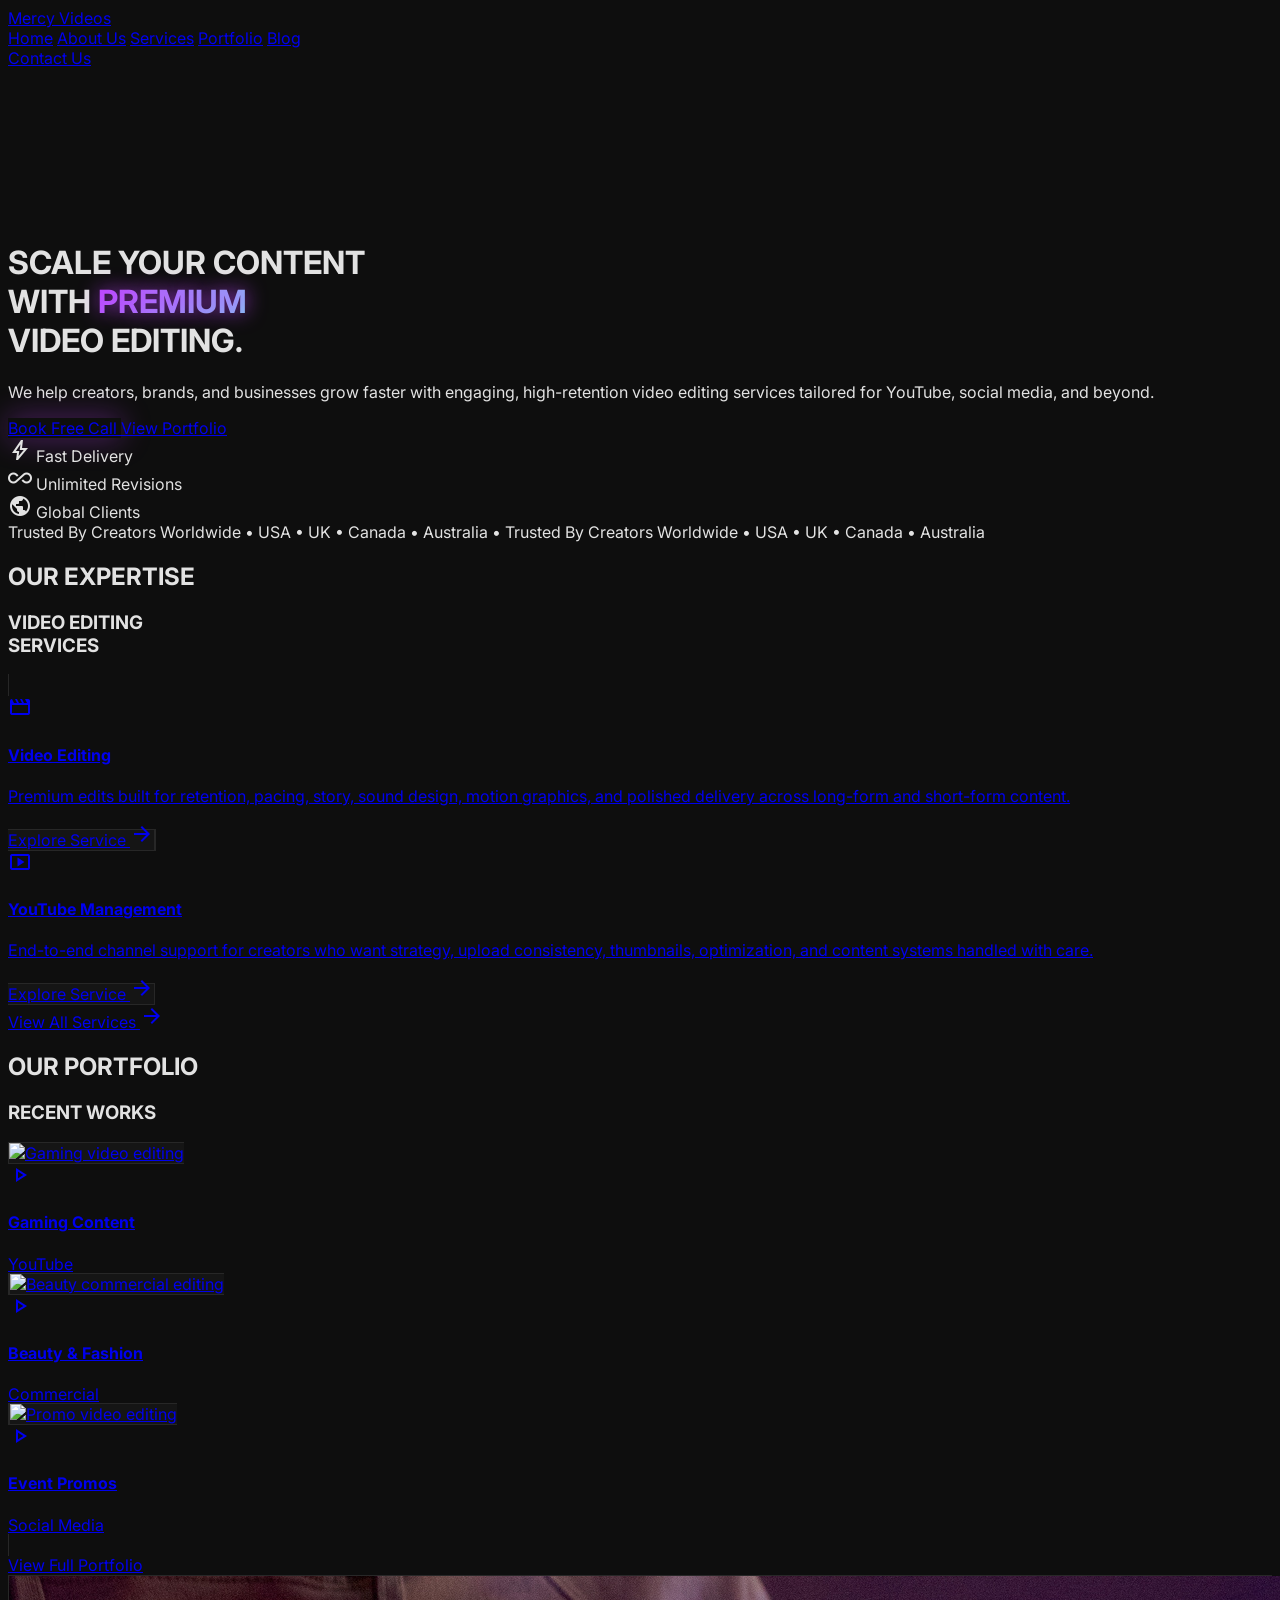
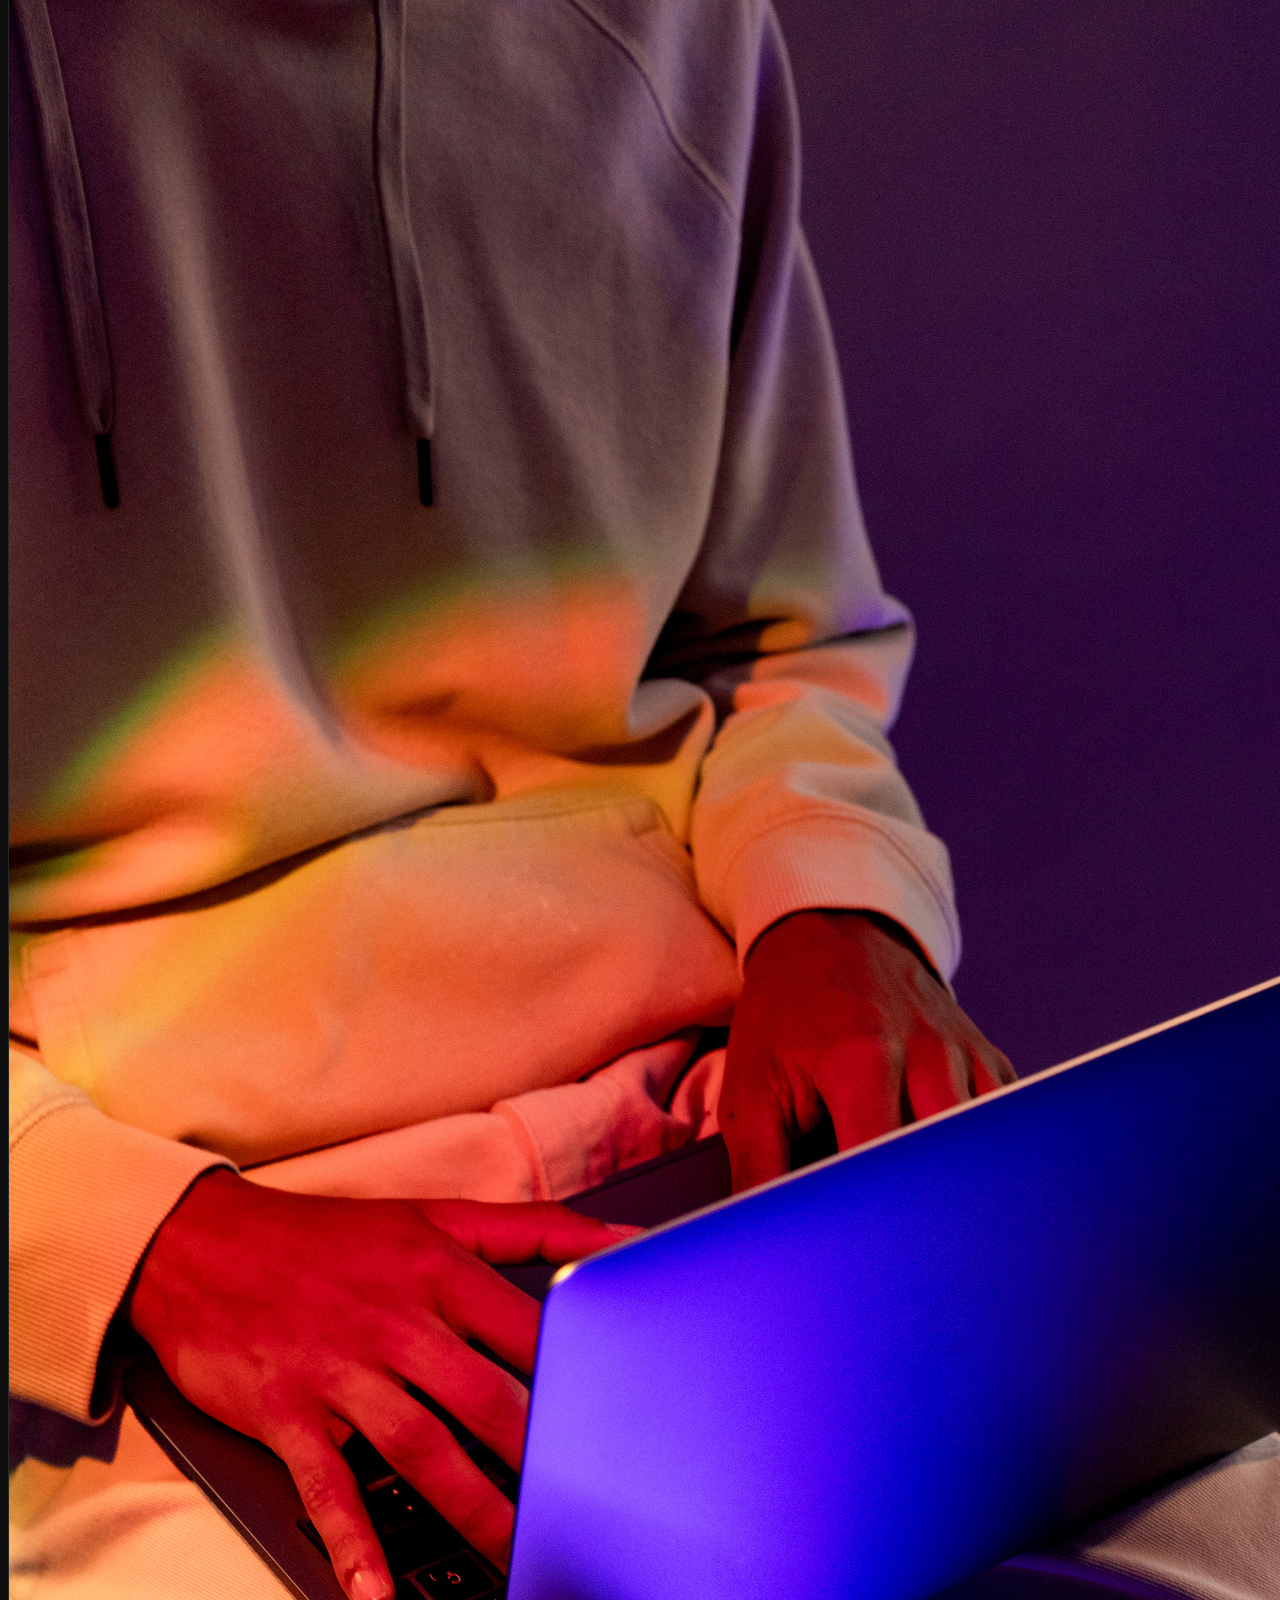
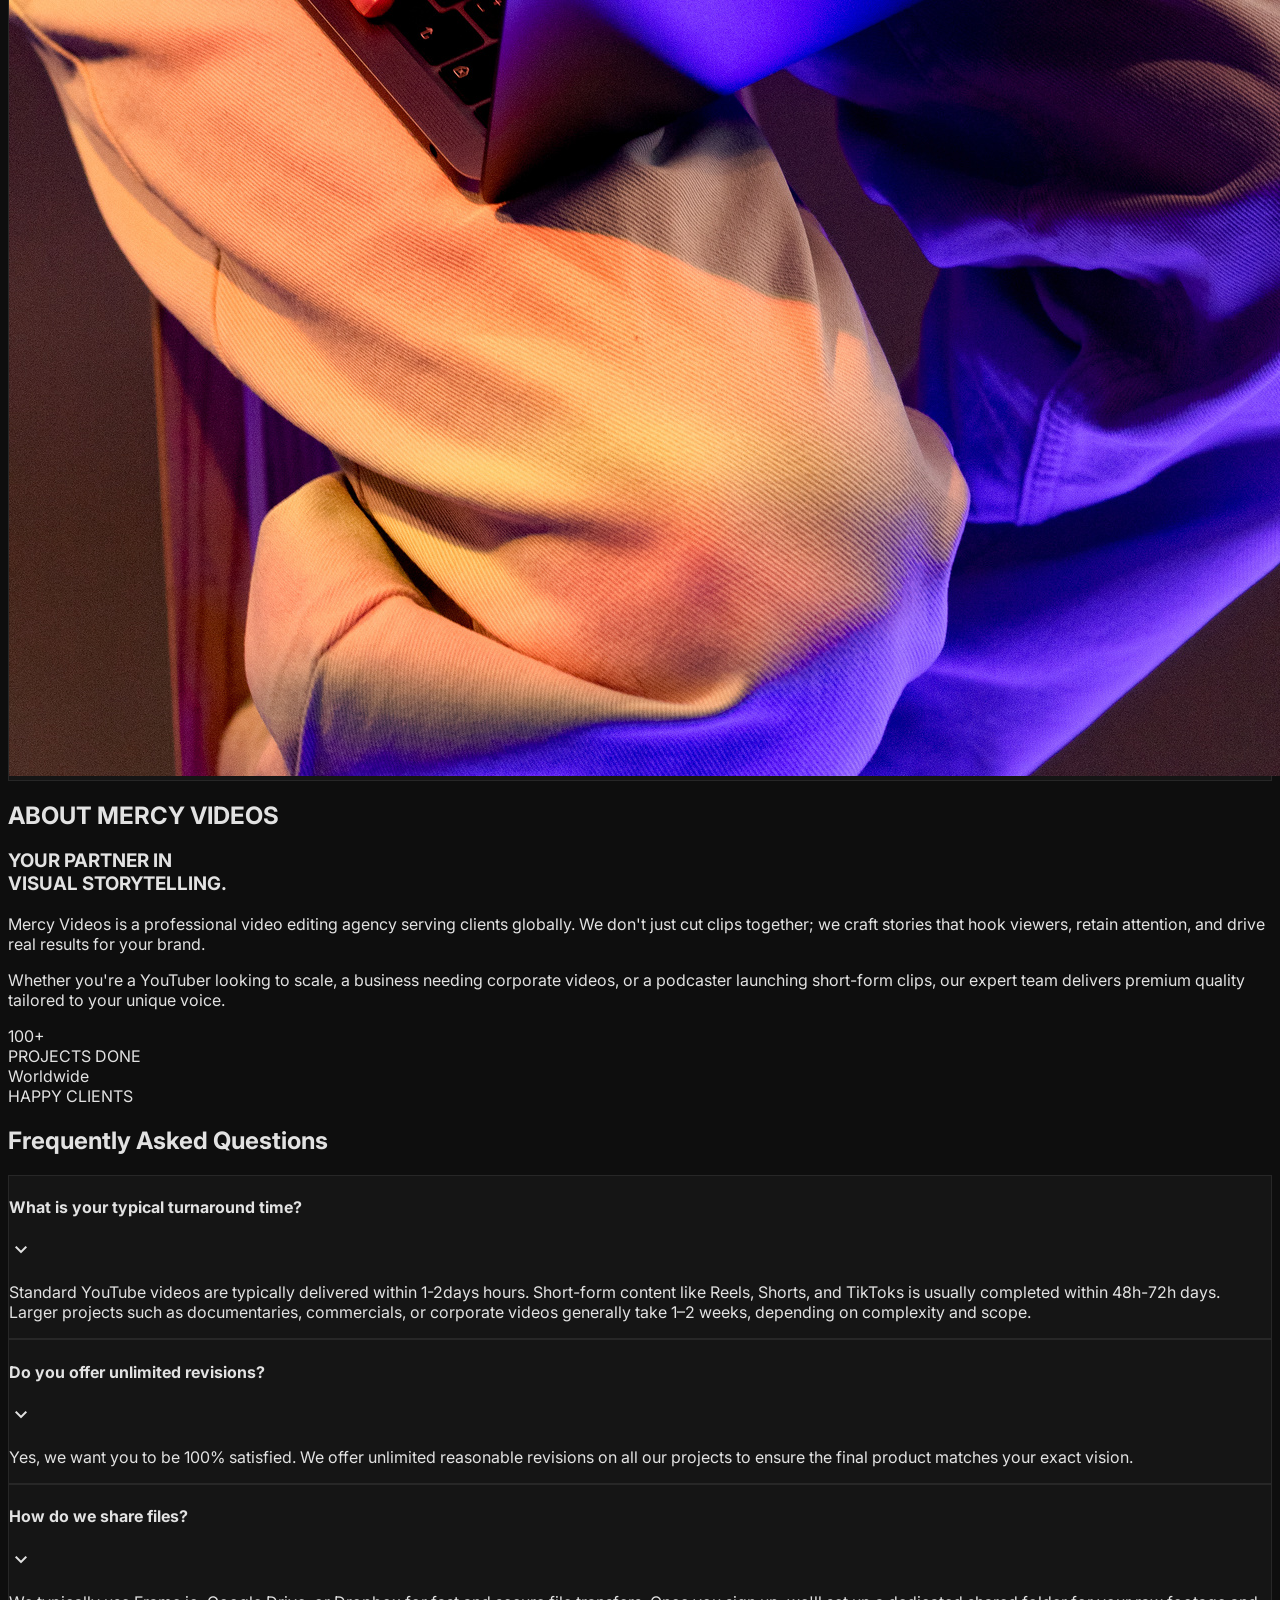
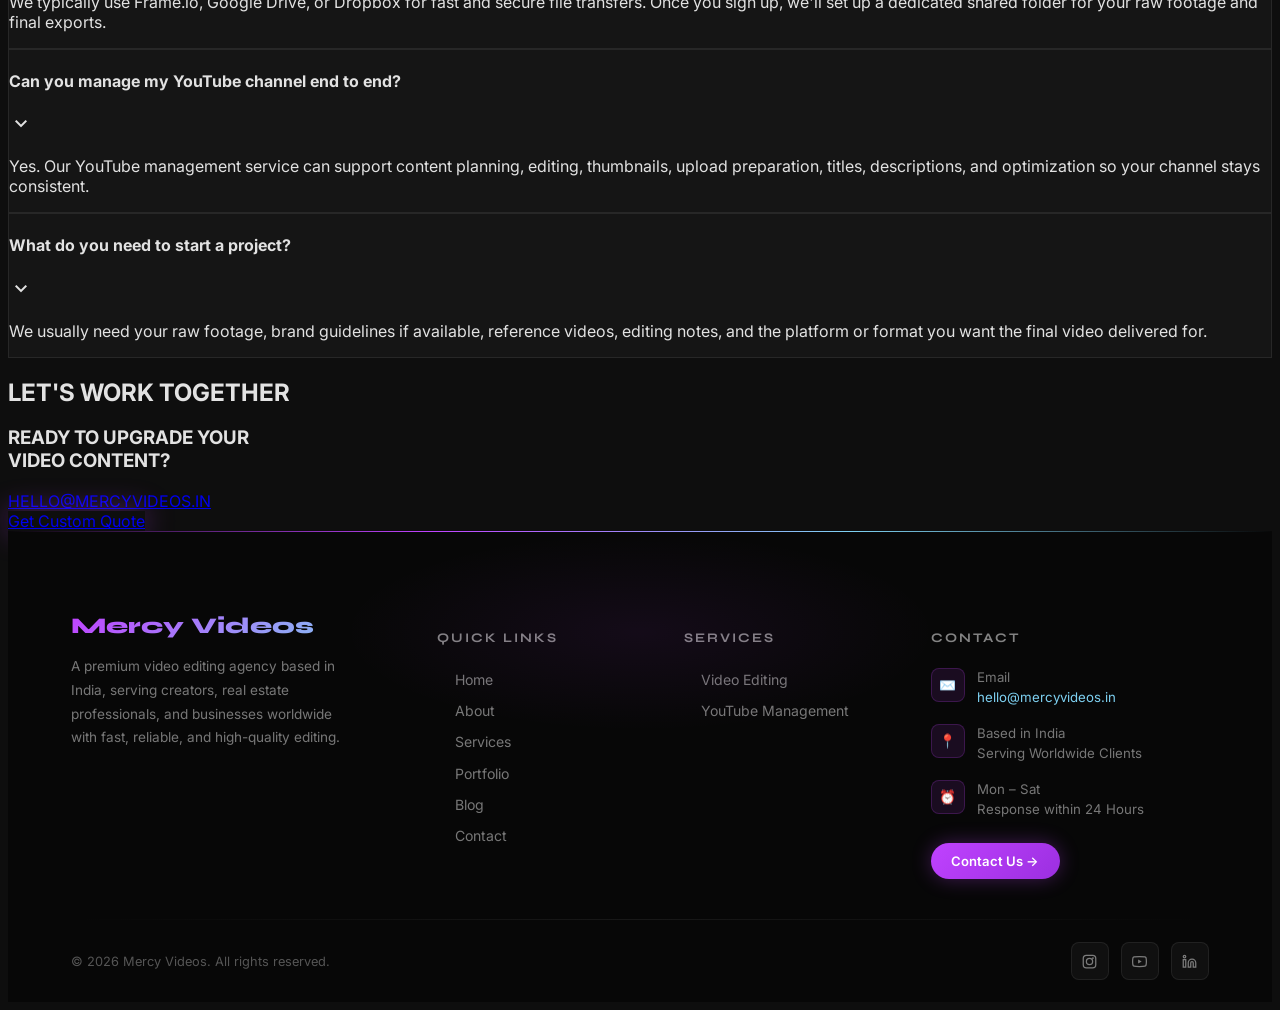
==== index.html @ 083f11cf "Merge branch 'main' of https://github.com/mercyvideos/updated-mercyvideos" ====
<!DOCTYPE html>
<html class="dark" lang="en">
<head>
<!-- Google tag (gtag.js) -->
<script async src="https://www.googletagmanager.com/gtag/js?id=G-CY6ZG52SXN"></script>
<script>
  window.dataLayer = window.dataLayer || [];
  function gtag(){dataLayer.push(arguments);}
  gtag('js', new Date());

  gtag('config', 'G-CY6ZG52SXN');
</script>
    <meta charset="utf-8"/>
    <meta content="width=device-width, initial-scale=1.0" name="viewport"/>
    <meta name="robots" content="index, follow">
    <meta name="language" content="English">
    <meta name="author" content="Mercy Videos">
    <meta name="distribution" content="global">
    
    <!-- Primary Meta Tags -->
    <title>Mercy Videos | Video Services for Creators & Businesses</title>
    <meta name="title" content="Mercy Videos | Video Services for Creators & Businesses">
    <meta name="description" content="Mercy Videos - Premium video editing agency for YouTubers, creators, podcasters, and businesses. YouTube editing, Reels, Shorts, TikTok, podcast editing, real estate videos, and social media ads.">
    <link rel="canonical" href="https://mercyvideos.in/" />
    <meta name="image" content="https://mercyvideos.in/images/og-image.jpg">
    
    <!-- Open Graph / Facebook -->
    <meta property="og:type" content="website">
    <meta property="og:url" content="https://mercyvideos.in/">
    <meta property="og:title" content="Mercy Videos | Professional Video Editing Services">
    <meta property="og:description" content="Mercy Videos provides premium video editing services for YouTubers, brands, businesses, podcasts, reels, shorts, and social media content.">
    
    <!-- Favicons -->
    <link rel="icon" href="images/favicon.png" type="image/png">
    <link rel="apple-touch-icon" href="images/120726443a521a650d3aa8f8aedb8173.png" sizes="180x180">

    <!-- Schema Markup - Organization -->
    <script type="application/ld+json">
    {
      "@context": "https://schema.org",
      "@type": "LocalBusiness",
      "name": "Mercy Videos",
      "description": "Professional video editing agency providing premium editing services for YouTubers, creators, businesses, podcasters, and real estate professionals worldwide.",
      "url": "https://mercyvideos.in/",
      "image": "https://mercyvideos.in/images/logo.png",
      "telephone": "+91-XXXXXXXXXX",
      "email": "hello@mercyvideos.in",
      "address": {
        "@type": "PostalAddress",
        "addressCountry": "IN"
      },
      "areaServed": ["US", "UK", "CA", "AU", "IN", "Worldwide"],
      "priceRange": "$$",
      "serviceType": ["Video Editing", "YouTube Editing", "Podcast Editing", "Short Form Content Editing", "Real Estate Video Editing", "Social Media Ads Editing", "Corporate Video Editing"],
      "aggregateRating": {
        "@type": "AggregateRating",
        "ratingValue": "4.9",
        "reviewCount": "150"
      },
      "sameAs": [
        "https://www.instagram.com/mercyvideos",
        "https://www.youtube.com/@mercyvideos",
        "https://www.linkedin.com/company/mercy-videos"
      ]
    }
    </script>

    <!-- Schema Markup - Services -->
    <script type="application/ld+json">
    {
      "@context": "https://schema.org",
      "@type": "Service",
      "name": "Professional Video Editing Services",
      "provider": {
        "@type": "LocalBusiness",
        "name": "Mercy Videos",
        "url": "https://mercyvideos.in/"
      },
      "serviceType": ["YouTube Video Editing", "Podcast Editing", "Short Form Content Editing", "Real Estate Video Editing", "Social Media Ads Editing"],
      "areaServed": "Worldwide",
      "priceRange": "$$"
    }
    </script>

    <!-- Schema Markup - FAQPage -->
    <script type="application/ld+json">
    {
      "@context": "https://schema.org",
      "@type": "FAQPage",
      "mainEntity": [
        {
          "@type": "Question",
          "name": "What is your typical turnaround time?",
          "acceptedAnswer": {
            "@type": "Answer",
            "text": "For standard YouTube videos, our turnaround is usually 24-48 hours. Short-form content (Reels/Shorts) can often be delivered within 24 hours. Larger projects like documentaries or corporate videos may take 1-2 weeks."
          }
        },
        {
          "@type": "Question",
          "name": "Do you offer unlimited revisions?",
          "acceptedAnswer": {
            "@type": "Answer",
            "text": "Yes, we want you to be 100% satisfied. We offer unlimited reasonable revisions on all our projects to ensure the final product matches your exact vision."
          }
        },
        {
          "@type": "Question",
          "name": "How do we share files?",
          "acceptedAnswer": {
            "@type": "Answer",
            "text": "We typically use Frame.io, Google Drive, or Dropbox for fast and secure file transfers. Once you sign up, we'll set up a dedicated shared folder for your raw footage and final exports."
          }
        },
        {
          "@type": "Question",
          "name": "Can you manage my YouTube channel end to end?",
          "acceptedAnswer": {
            "@type": "Answer",
            "text": "Yes. Our YouTube management service can support content planning, editing, thumbnails, upload preparation, titles, descriptions, and optimization so your channel stays consistent."
          }
        },
        {
          "@type": "Question",
          "name": "What do you need to start a project?",
          "acceptedAnswer": {
            "@type": "Answer",
            "text": "We usually need your raw footage, brand guidelines if available, reference videos, editing notes, and the platform or format you want the final video delivered for."
          }
        }
      ]
    }
    </script>

    <script src="https://cdn.tailwindcss.com?plugins=forms,container-queries"></script>
    <link href="https://fonts.googleapis.com/css2?family=Space+Grotesk:wght@400;500;700;900&amp;family=Inter:wght@400;500;700;900&amp;display=swap" rel="stylesheet"/>
    <link href="https://fonts.googleapis.com/css2?family=Material+Symbols+Outlined:wght,FILL@100..700,0..1&amp;display=swap" rel="stylesheet"/>
    <style>
        .material-symbols-outlined {
            font-variation-settings: 'FILL' 0, 'wght' 400, 'GRAD' 0, 'opsz' 24;
        }
        .neon-glow-purple {
            box-shadow: 0 0 30px rgba(192, 66, 255, 0.4);
        }
        .text-glow-purple {
            text-shadow: 0 0 20px rgba(192, 66, 255, 0.8);
        }
        .glass-panel {
            background: rgba(255, 255, 255, 0.03);
            backdrop-filter: blur(20px);
            -webkit-backdrop-filter: blur(20px);
            border: 1px solid rgba(255, 255, 255, 0.08);
        }
        .gradient-text {
            background: linear-gradient(135deg, #C042FF 0%, #7ed1f2 100%);
            -webkit-background-clip: text;
            -webkit-text-fill-color: transparent;
        }
        .hero-gradient {
            background: radial-gradient(circle at center, rgba(192, 66, 255, 0.15) 0%, transparent 70%);
        }
        body {
            background-color: #0e0e0e;
            color: #e2e2e2;
            font-family: 'Inter', sans-serif;
            overflow-x: hidden;
        }
        
        /* Scroll Progress */
        #scroll-progress {
            position: fixed;
            top: 0;
            left: 0;
            width: 0%;
            height: 4px;
            background: linear-gradient(90deg, #C042FF, #7ed1f2);
            z-index: 9999;
            transition: width 0.1s ease;
        }

        .fade-in-section {
            opacity: 0;
            transform: translateY(20px);
            visibility: hidden;
            transition: opacity 0.6s ease-out, transform 0.6s ease-out;
            will-change: opacity, visibility;
        }
        .fade-in-section.is-visible {
            opacity: 1;
            transform: none;
            visibility: visible;
        }
    </style>
    <script>
        tailwind.config = {
            darkMode: "class", 
            theme: {
                extend: {
                    colors: {
                        primary: "#C042FF", 
                        secondary: "#7ed1f2", 
                        surface: "#131313", 
                        background: "#0e0e0e"
                    },
                    fontFamily: {
                        inter: ["Inter", "sans-serif"], 
                        display: ["Space Grotesk", "sans-serif"]
                    }
                }
            }
        };
    </script>
    <link href="https://fonts.googleapis.com/css2?family=Syne:wght@400;600;700;800&family=DM+Sans:wght@300;400;500;600&display=swap" rel="stylesheet">
    <style>
          :root {
              --purple: #C042FF;
              --blue:   #7ed1f2;
              --bg:     #0a0a0a;
              --card-bg: rgba(255,255,255,0.04);
              --border:  rgba(255,255,255,0.07);
              --text:    #e8e8e8;
              --muted:   rgba(232,232,232,0.5);
          }

          /* ── FOOTER ── */
          footer {
              background: #070707;
              border-top: 1px solid transparent;
              border-image: linear-gradient(90deg, transparent, var(--purple), var(--blue), transparent) 1;
              position: relative;
              overflow: hidden;
          }
          footer::before {
              content: '';
              position: absolute; top: 0; left: 50%; transform: translateX(-50%);
              width: 600px; height: 200px;
              background: radial-gradient(ellipse, rgba(192,66,255,0.07), transparent 70%);
              pointer-events: none;
          }
          .footer-inner {
              padding: 80px 5% 40px;
              display: grid;
              grid-template-columns: 1.6fr 1fr 1fr 1.4fr;
              gap: 3rem;
          }
          .footer-logo {
              font-family: 'Syne', sans-serif;
              font-size: 1.4rem; font-weight: 800;
              background: linear-gradient(135deg, var(--purple), var(--blue));
              -webkit-background-clip: text; -webkit-text-fill-color: transparent;
              margin-bottom: 1rem; display: block;
          }
          .footer-desc { color: var(--muted); font-size: 0.85rem; line-height: 1.75; max-width: 280px; }
          .footer-col h4 {
              font-family: 'Syne', sans-serif; font-size: 0.82rem; font-weight: 700;
              letter-spacing: 2px; text-transform: uppercase;
              color: rgba(255,255,255,0.5); margin-bottom: 1.4rem;
          }
          .footer-links { list-style: none; padding: 0; margin: 0; display: flex; flex-direction: column; gap: 0.7rem; }
          .footer-links a {
              color: var(--muted); text-decoration: none; font-size: 0.88rem;
              transition: color 0.3s;
              display: inline-flex; align-items: center; gap: 0.4rem;
          }
          .footer-links a::before { content: '→'; opacity: 0; transform: translateX(-6px); transition: 0.3s; font-size: 0.75rem; color: var(--purple); }
          .footer-links a:hover { color: #fff; }
          .footer-links a:hover::before { opacity: 1; transform: translateX(0); }
          .contact-item { display: flex; align-items: flex-start; gap: 0.75rem; margin-bottom: 1rem; }
          .contact-icon {
              width: 32px; height: 32px; border-radius: 8px;
              background: rgba(192,66,255,0.1); border: 1px solid rgba(192,66,255,0.2);
              display: flex; align-items: center; justify-content: center;
              font-size: 0.85rem; flex-shrink: 0;
          }
          .contact-item span { font-size: 0.83rem; color: var(--muted); line-height: 1.5; }
          .contact-item a { color: var(--blue); text-decoration: none; }
          .contact-item a:hover { text-decoration: underline; }
          .footer-divider {
              height: 1px;
              background: linear-gradient(90deg, transparent, var(--border), transparent);
              margin: 0 5%;
          }
          .footer-bottom {
              padding: 1.4rem 5%;
              display: flex; justify-content: space-between; align-items: center;
              flex-wrap: wrap; gap: 1rem;
          }
          .footer-copy { font-size: 0.8rem; color: rgba(232,232,232,0.35); }
          .social-links { display: flex; gap: 0.75rem; }
          .social-link {
              width: 36px; height: 36px; border-radius: 8px;
              border: 1px solid var(--border);
              background: var(--card-bg);
              display: flex; align-items: center; justify-content: center;
              color: var(--muted); text-decoration: none; font-size: 0.9rem;
              transition: border-color 0.3s, color 0.3s, box-shadow 0.3s;
          }
          .social-link:hover { border-color: var(--purple); color: #fff; box-shadow: 0 0 15px rgba(192,66,255,0.3); }
          .footer-btn {
              display: inline-flex;
              align-items: center;
              padding: 0.6rem 1.3rem;
              font-size: 0.82rem;
              font-weight: 600;
              color: #fff;
              background: linear-gradient(135deg, var(--purple), #9b2fe0);
              border-radius: 50px;
              text-decoration: none;
              margin-top: 0.5rem;
              box-shadow: 0 0 20px rgba(192,66,255,0.3);
              transition: box-shadow 0.3s, transform 0.2s;
          }
          .footer-btn:hover { box-shadow: 0 0 35px rgba(192,66,255,0.6); transform: translateY(-1px); }

          @media (max-width: 900px) {
              .footer-inner { grid-template-columns: 1fr 1fr; }
          }
          @media (max-width: 640px) {
              .footer-inner { grid-template-columns: 1fr; gap: 2rem; }
          }
      </style>
</head>
<body class="bg-surface text-white selection:bg-primary/30">
    <div id="scroll-progress"></div>

    <!-- TopNavBar -->
    <nav class="fixed top-0 left-0 right-0 z-50 flex items-center justify-center pt-6 px-4">
        <div class="w-full max-w-7xl bg-black/40 backdrop-blur-2xl border border-white/10 rounded-full flex items-center justify-between px-8 py-3 shadow-[0_8px_32px_0_rgba(0,0,0,0.8)]">
            <a href="index.html" class="text-2xl font-black tracking-tighter text-white drop-shadow-[0_0_10px_rgba(192,66,255,0.8)] italic">Mercy Videos</a>
            
            <div class="hidden md:flex gap-8 items-center">
                <a class="font-inter tracking-widest uppercase text-xs font-bold text-white/70 hover:text-white transition-all duration-300" href="index.html">Home</a>
                <a class="font-inter tracking-widest uppercase text-xs font-bold text-white/70 hover:text-white transition-all duration-300" href="about.html">About Us</a>
                <a class="font-inter tracking-widest uppercase text-xs font-bold text-white/70 hover:text-white transition-all duration-300" href="services.html">Services</a>
                <a class="font-inter tracking-widest uppercase text-xs font-bold text-white/70 hover:text-white transition-all duration-300" href="portfolio.html">Portfolio</a>                <a class="font-inter tracking-widest uppercase text-xs font-bold text-white/70 hover:text-white transition-all duration-300" href="blog.html">Blog</a>            </div>

            <a href="contact.html" class="bg-primary hover:bg-primary/80 text-white font-inter tracking-widest uppercase text-xs font-bold px-6 py-2.5 rounded-full hover:scale-105 active:scale-95 transition-transform shadow-[0_0_15px_rgba(192,66,255,0.4)]">
                Contact Us
            </a>
        </div>
    </nav>

    <!-- Hero Section -->
    <header class="relative min-h-screen flex items-center justify-center pt-20 overflow-hidden">
        <div class="absolute inset-0 z-0">
            <div class="absolute inset-0 bg-gradient-to-b from-transparent via-black/60 to-black z-10"></div>
            <div class="absolute inset-0 hero-gradient z-0"></div>
            <!-- Replaced heavy GIF with MP4 video for better performance -->
            <video autoplay loop muted playsinline class="absolute inset-0 w-full h-full object-cover opacity-30 scale-105">
                <source src="videos/cd138548e713742e9c71da01e55b49cd.mp4" type="video/mp4">
            </video>
        </div>
        
        <div class="relative z-20 max-w-7xl mx-auto px-8 text-center fade-in-section">
            <h1 class="font-display text-5xl md:text-[80px] lg:text-[100px] leading-[0.9] font-black uppercase mb-8 tracking-tighter">
                SCALE YOUR CONTENT <br/> WITH <span class="gradient-text text-glow-purple">PREMIUM</span> <br/> <span class="italic font-light">VIDEO EDITING.</span>
            </h1>
            <p class="font-inter text-lg md:text-xl text-white/70 max-w-3xl mx-auto mb-10 leading-relaxed">
                We help creators, brands, and businesses grow faster with engaging, high-retention video editing services tailored for YouTube, social media, and beyond.
            </p>
            
            <div class="flex flex-col sm:flex-row gap-6 justify-center items-center mb-16">
                <a href="contact.html" class="bg-primary text-white font-inter tracking-[0.2em] uppercase text-xs font-black px-10 py-5 rounded-full neon-glow-purple hover:scale-105 transition-all duration-300">
                    Book Free Call
                </a>
                <a href="portfolio.html" class="border border-white/20 backdrop-blur-md font-inter tracking-[0.2em] uppercase text-xs font-black px-10 py-5 rounded-full hover:bg-white/10 transition-colors">
                    View Portfolio
                </a>
            </div>

            <div class="flex flex-wrap justify-center gap-8 md:gap-16 text-white/60 font-inter text-sm font-bold tracking-widest uppercase">
                <div class="flex items-center gap-2"><span class="material-symbols-outlined text-primary">bolt</span> Fast Delivery</div>
                <div class="flex items-center gap-2"><span class="material-symbols-outlined text-primary">all_inclusive</span> Unlimited Revisions</div>
                <div class="flex items-center gap-2"><span class="material-symbols-outlined text-primary">public</span> Global Clients</div>
            </div>
        </div>
    </header>

    <!-- Social Proof Ticker -->
    <div class="border-y border-white/10 bg-black/50 py-6 overflow-hidden">
        <div class="whitespace-nowrap animate-[scroll_20s_linear_infinite] flex gap-16 font-display font-bold text-white/30 text-xl tracking-wider uppercase">
            <span>Trusted By Creators Worldwide</span> • <span>USA</span> • <span>UK</span> • <span>Canada</span> • <span>Australia</span> • <span>Trusted By Creators Worldwide</span> • <span>USA</span> • <span>UK</span> • <span>Canada</span> • <span>Australia</span>
        </div>
    </div>
    <style>
        @keyframes scroll {
            0% { transform: translateX(0); }
            100% { transform: translateX(-50%); }
        }
    </style>

    <!-- Services Section -->
    <section class="py-32 relative bg-[#0a0a0a] fade-in-section" id="services">
        <div class="absolute top-1/4 -right-20 w-96 h-96 bg-primary/10 blur-[120px] rounded-full pointer-events-none"></div>
        <div class="max-w-7xl mx-auto px-8">
            <div class="flex flex-col md:flex-row justify-between items-end mb-24 gap-8">
                <div class="max-w-2xl">
                    <h2 class="font-inter tracking-[0.3em] uppercase text-xs font-bold text-secondary mb-6 block">OUR EXPERTISE</h2>
                    <h3 class="font-display text-4xl md:text-6xl font-bold leading-[1.1]">VIDEO EDITING <br/> SERVICES</h3>
                </div>
            </div>

            <div class="grid md:grid-cols-2 gap-8">
                <!-- Service 1 -->
                <a href="video-editing-service.html" class="glass-panel p-10 md:p-12 rounded-[30px] hover:border-primary/40 transition-all duration-500 group relative overflow-hidden block min-h-[320px]">
                    <div class="absolute -right-16 -top-16 w-48 h-48 bg-primary/10 blur-[80px] rounded-full group-hover:bg-primary/20 transition-colors"></div>
                    <div class="w-16 h-16 rounded-2xl bg-primary/10 border border-primary/20 flex items-center justify-center mb-8 group-hover:scale-110 transition-all duration-500">
                        <span class="material-symbols-outlined text-primary text-3xl">movie</span>
                    </div>
                    <h4 class="font-display text-3xl md:text-4xl font-bold mb-5 uppercase">Video Editing</h4>
                    <p class="text-white/55 font-inter text-base leading-relaxed mb-8 max-w-xl">Premium edits built for retention, pacing, story, sound design, motion graphics, and polished delivery across long-form and short-form content.</p>
                    <span class="text-primary font-bold text-xs tracking-widest uppercase flex items-center gap-2 group-hover:gap-4 transition-all">Explore Service <span class="material-symbols-outlined text-sm">arrow_forward</span></span>
                </a>
                
                <!-- Service 2 -->
                <a href="youtube-management.html" class="glass-panel p-10 md:p-12 rounded-[30px] hover:border-secondary/40 transition-all duration-500 group relative overflow-hidden block min-h-[320px]">
                    <div class="absolute -right-16 -top-16 w-48 h-48 bg-secondary/10 blur-[80px] rounded-full group-hover:bg-secondary/20 transition-colors"></div>
                    <div class="w-16 h-16 rounded-2xl bg-secondary/10 border border-secondary/20 flex items-center justify-center mb-8 group-hover:scale-110 transition-all duration-500">
                        <span class="material-symbols-outlined text-secondary text-3xl">smart_display</span>
                    </div>
                    <h4 class="font-display text-3xl md:text-4xl font-bold mb-5 uppercase">YouTube Management</h4>
                    <p class="text-white/55 font-inter text-base leading-relaxed mb-8 max-w-xl">End-to-end channel support for creators who want strategy, upload consistency, thumbnails, optimization, and content systems handled with care.</p>
                    <span class="text-secondary font-bold text-xs tracking-widest uppercase flex items-center gap-2 group-hover:gap-4 transition-all">Explore Service <span class="material-symbols-outlined text-sm">arrow_forward</span></span>
                </a>
            </div>

            <div class="text-center mt-14">
                <a href="services.html" class="inline-flex items-center justify-center gap-2 border border-white/20 backdrop-blur-md font-inter tracking-[0.2em] uppercase text-xs font-black px-10 py-4 rounded-full hover:bg-white/10 hover:border-white/40 transition-colors">
                    View All Services
                    <span class="material-symbols-outlined text-sm">arrow_forward</span>
                </a>
            </div>
        </div>
    </section>

    <!-- Works Section -->
    <section class="py-32 bg-[#080808] fade-in-section" id="works">
        <div class="max-w-7xl mx-auto px-8">
            <div class="text-center mb-20">
                <h2 class="font-inter tracking-[0.4em] text-white/30 text-xs font-black mb-6 block uppercase">OUR PORTFOLIO</h2>
                <h3 class="font-display text-4xl md:text-6xl font-bold uppercase tracking-tighter">RECENT WORKS</h3>
            </div>
            
            <div class="grid grid-cols-1 md:grid-cols-2 lg:grid-cols-3 gap-6">
                <a href="https://www.youtube.com/watch?v=gOecj6Zktik" target="_blank" rel="noopener noreferrer" class="group relative aspect-[4/5] rounded-3xl overflow-hidden glass-panel border-white/5 cursor-pointer block shadow-[0_24px_80px_rgba(0,0,0,0.35)]">
                    <img class="w-full h-full object-cover transition-all duration-700 group-hover:scale-110 group-hover:brightness-110" alt="Gaming video editing" src="https://img.youtube.com/vi/gOecj6Zktik/maxresdefault.jpg"/>
                    <div class="absolute inset-0 bg-gradient-to-t from-black via-black/45 to-transparent opacity-95"></div>
                    <div class="absolute top-6 right-6 w-14 h-14 rounded-full bg-white/15 border border-white/25 backdrop-blur-xl flex items-center justify-center group-hover:bg-primary group-hover:border-primary transition-colors">
                        <span class="material-symbols-outlined text-white text-3xl ml-0.5">play_arrow</span>
                    </div>
                    <div class="absolute inset-0 flex flex-col justify-end p-8">
                        <h4 class="font-display text-2xl font-bold uppercase mb-2">Gaming Content</h4>
                        <span class="font-inter text-[10px] tracking-widest text-primary font-bold uppercase">YouTube</span>
                    </div>
                </a>

                <a href="https://www.youtube.com/watch?v=5fOtpN-gXT4" target="_blank" rel="noopener noreferrer" class="group relative aspect-[4/5] rounded-3xl overflow-hidden glass-panel border-white/5 lg:mt-12 cursor-pointer block shadow-[0_24px_80px_rgba(0,0,0,0.35)]">
                    <img class="w-full h-full object-cover transition-all duration-700 group-hover:scale-110 group-hover:brightness-110" alt="Beauty commercial editing" src="https://img.youtube.com/vi/5fOtpN-gXT4/maxresdefault.jpg"/>
                    <div class="absolute inset-0 bg-gradient-to-t from-black via-black/45 to-transparent opacity-95"></div>
                    <div class="absolute top-6 right-6 w-14 h-14 rounded-full bg-white/15 border border-white/25 backdrop-blur-xl flex items-center justify-center group-hover:bg-secondary group-hover:border-secondary transition-colors">
                        <span class="material-symbols-outlined text-white text-3xl ml-0.5">play_arrow</span>
                    </div>
                    <div class="absolute inset-0 flex flex-col justify-end p-8">
                        <h4 class="font-display text-2xl font-bold uppercase mb-2">Beauty & Fashion</h4>
                        <span class="font-inter text-[10px] tracking-widest text-secondary font-bold uppercase">Commercial</span>
                    </div>
                </a>

                <a href="https://www.youtube.com/watch?v=5pUnAqu-8Mk" target="_blank" rel="noopener noreferrer" class="group relative aspect-[4/5] rounded-3xl overflow-hidden glass-panel border-white/5 cursor-pointer block shadow-[0_24px_80px_rgba(0,0,0,0.35)]">
                    <img class="w-full h-full object-cover transition-all duration-700 group-hover:scale-110 group-hover:brightness-110" alt="Promo video editing" src="https://img.youtube.com/vi/5pUnAqu-8Mk/maxresdefault.jpg"/>
                    <div class="absolute inset-0 bg-gradient-to-t from-black via-black/45 to-transparent opacity-95"></div>
                    <div class="absolute top-6 right-6 w-14 h-14 rounded-full bg-white/15 border border-white/25 backdrop-blur-xl flex items-center justify-center group-hover:bg-primary group-hover:border-primary transition-colors">
                        <span class="material-symbols-outlined text-white text-3xl ml-0.5">play_arrow</span>
                    </div>
                    <div class="absolute inset-0 flex flex-col justify-end p-8">
                        <h4 class="font-display text-2xl font-bold uppercase mb-2">Event Promos</h4>
                        <span class="font-inter text-[10px] tracking-widest text-primary font-bold uppercase">Social Media</span>
                    </div>
                </a>
            </div>
            
            <div class="text-center mt-16">
                <a href="portfolio.html" class="inline-block border border-white/20 backdrop-blur-md font-inter tracking-[0.2em] uppercase text-xs font-black px-10 py-4 rounded-full hover:bg-white/10 transition-colors">
                    View Full Portfolio
                </a>
            </div>
        </div>
    </section>

    <!-- About Section -->
    <section class="py-32 bg-black overflow-hidden fade-in-section" id="about">
        <div class="max-w-7xl mx-auto px-8 grid md:grid-cols-2 items-center gap-20">
            <div class="relative group">
                <div class="absolute -inset-1 bg-gradient-to-r from-primary/50 to-secondary/50 rounded-3xl blur opacity-20 group-hover:opacity-40 transition duration-1000 group-hover:duration-200"></div>
                <div class="relative aspect-square glass-panel rounded-3xl overflow-hidden shadow-2xl">
                    <img class="w-full h-full object-cover transition-transform duration-700 group-hover:scale-105" alt="Creative video editing suite" src="images/fa43789acfb6568106be39f791223ff5.jpg"/>
                </div>
            </div>
            <div class="space-y-10">
                <div>
                    <h2 class="font-inter tracking-[0.3em] uppercase text-xs font-bold text-primary mb-4 block">ABOUT MERCY VIDEOS</h2>
                    <h3 class="font-display text-4xl md:text-6xl font-bold leading-tight">YOUR PARTNER IN <br/><span class="italic font-light text-white/50">VISUAL STORYTELLING.</span></h3>
                </div>
                <div class="space-y-6 text-white/60 font-inter text-lg leading-relaxed">
                    <p>Mercy Videos is a professional video editing agency serving clients globally. We don't just cut clips together; we craft stories that hook viewers, retain attention, and drive real results for your brand.</p>
                    <p>Whether you're a YouTuber looking to scale, a business needing corporate videos, or a podcaster launching short-form clips, our expert team delivers premium quality tailored to your unique voice.</p>
                </div>
                <div class="flex gap-16 pt-6 border-t border-white/10">
                    <div>
                        <div class="text-5xl font-display font-black text-white">100+</div>
                        <div class="font-inter tracking-widest text-[10px] uppercase font-bold text-white/40 mt-2">PROJECTS DONE</div>
                    </div>
                    <div>
                        <div class="text-5xl font-display font-black text-white">Worldwide</div>
                        <div class="font-inter tracking-widest text-[10px] uppercase font-bold text-white/40 mt-2">HAPPY CLIENTS</div>
                    </div>
                </div>
            </div>
        </div>
    </section>

    <!-- FAQ Section -->
    <section class="py-32 bg-[#0e0e0e] fade-in-section">
        <div class="max-w-4xl mx-auto px-8">
            <div class="text-center mb-16">
                <h2 class="font-display text-4xl md:text-5xl font-bold uppercase tracking-tighter">Frequently Asked Questions</h2>
            </div>
            
            <div class="space-y-4">
                <div class="glass-panel p-6 rounded-2xl cursor-pointer FAQ-item">
                    <div class="flex justify-between items-center font-bold text-lg">
                        <h4>What is your typical turnaround time?</h4>
                        <span class="material-symbols-outlined transition-transform">expand_more</span>
                    </div>
                    <div class="FAQ-content hidden mt-4 text-white/60">
                        <p>Standard YouTube videos are typically delivered within 1-2days hours. Short-form content like Reels, Shorts, and TikToks is usually completed within 48h-72h days. Larger projects such as documentaries, commercials, or corporate videos generally take 1–2 weeks, depending on complexity and scope.</p>
                    </div>
                </div>

                <div class="glass-panel p-6 rounded-2xl cursor-pointer FAQ-item">
                    <div class="flex justify-between items-center font-bold text-lg">
                        <h4>Do you offer unlimited revisions?</h4>
                        <span class="material-symbols-outlined transition-transform">expand_more</span>
                    </div>
                    <div class="FAQ-content hidden mt-4 text-white/60">
                        <p>Yes, we want you to be 100% satisfied. We offer unlimited reasonable revisions on all our projects to ensure the final product matches your exact vision.</p>
                    </div>
                </div>

                <div class="glass-panel p-6 rounded-2xl cursor-pointer FAQ-item">
                    <div class="flex justify-between items-center font-bold text-lg">
                        <h4>How do we share files?</h4>
                        <span class="material-symbols-outlined transition-transform">expand_more</span>
                    </div>
                    <div class="FAQ-content hidden mt-4 text-white/60">
                        <p>We typically use Frame.io, Google Drive, or Dropbox for fast and secure file transfers. Once you sign up, we'll set up a dedicated shared folder for your raw footage and final exports.</p>
                    </div>
                </div>

                <div class="glass-panel p-6 rounded-2xl cursor-pointer FAQ-item">
                    <div class="flex justify-between items-center font-bold text-lg gap-6">
                        <h4>Can you manage my YouTube channel end to end?</h4>
                        <span class="material-symbols-outlined transition-transform">expand_more</span>
                    </div>
                    <div class="FAQ-content hidden mt-4 text-white/60">
                        <p>Yes. Our YouTube management service can support content planning, editing, thumbnails, upload preparation, titles, descriptions, and optimization so your channel stays consistent.</p>
                    </div>
                </div>

                <div class="glass-panel p-6 rounded-2xl cursor-pointer FAQ-item">
                    <div class="flex justify-between items-center font-bold text-lg gap-6">
                        <h4>What do you need to start a project?</h4>
                        <span class="material-symbols-outlined transition-transform">expand_more</span>
                    </div>
                    <div class="FAQ-content hidden mt-4 text-white/60">
                        <p>We usually need your raw footage, brand guidelines if available, reference videos, editing notes, and the platform or format you want the final video delivered for.</p>
                    </div>
                </div>
            </div>
        </div>
    </section>

    <!-- CTA Section -->
    <section class="py-40 relative overflow-hidden fade-in-section">
        <div class="absolute inset-0 bg-primary/5"></div>
        <div class="absolute bottom-0 left-1/2 -translate-x-1/2 w-[800px] h-[400px] bg-primary/20 blur-[150px] rounded-full -z-10"></div>
        
        <div class="relative z-10 max-w-7xl mx-auto px-8 text-center">
            <h2 class="font-inter tracking-[0.4em] text-primary text-xs font-black mb-8 block uppercase">LET'S WORK TOGETHER</h2>
            <h3 class="font-display text-4xl md:text-7xl font-bold mb-14 tracking-tighter">READY TO UPGRADE YOUR <br/> <span class="italic font-light text-white/40">VIDEO CONTENT?</span></h3>
            
            <a class="block font-display text-3xl md:text-6xl font-black text-white hover:text-primary transition-colors duration-500 mb-16 break-words drop-shadow-[0_0_30px_rgba(192,66,255,0.2)]" href="mailto:hello@mercyvideos.in">
                HELLO@MERCYVIDEOS.IN
            </a>
            
            <div class="flex flex-col sm:flex-row gap-6 justify-center items-center">
                <a href="contact.html" class="bg-primary text-white font-inter tracking-[0.2em] uppercase text-xs font-black px-14 py-6 rounded-full neon-glow-purple hover:scale-105 transition-all duration-500 w-full sm:w-auto text-center">
                    Get Custom Quote
                </a>
            </div>
        </div>
    </section>

    <!-- Footer -->
    <!-- ═══════════════════════════════════════════════════════ FOOTER START -->
<footer>
  <div class="footer-inner">

    <!-- Brand -->
    <div>
      <span class="footer-logo">Mercy Videos</span>
      <p class="footer-desc">A premium video editing agency based in India, serving creators, real estate professionals, and businesses worldwide with fast, reliable, and high-quality editing.</p>
    </div>

    <!-- Quick Links -->
    <div class="footer-col">
      <h4>Quick Links</h4>
      <ul class="footer-links">
        <li><a href="index.html">Home</a></li>
        <li><a href="about.html">About</a></li>
        <li><a href="services.html">Services</a></li>
        <li><a href="portfolio.html">Portfolio</a></li>
        <li><a href="blog.html">Blog</a></li>
        <li><a href="contact.html">Contact</a></li>
      </ul>
    </div>

    <!-- Services -->
    <div class="footer-col">
      <h4>Services</h4>
      <ul class="footer-links">
        <li><a href="video-editing-service.html">Video Editing</a></li>
        <li><a href="youtube-management.html">YouTube Management</a></li>
      </ul>
    </div>

    <!-- Contact -->
    <div class="footer-col">
      <h4>Contact</h4>
      <div class="contact-item">
        <div class="contact-icon">✉️</div>
        <span>Email<br><a href="mailto:hello@mercyvideos.in">hello@mercyvideos.in</a></span>
      </div>
      <div class="contact-item">
        <div class="contact-icon">📍</div>
        <span>Based in India<br>Serving Worldwide Clients</span>
      </div>
      <div class="contact-item">
        <div class="contact-icon">⏰</div>
        <span>Mon – Sat<br>Response within 24 Hours</span>
      </div>
      <a href="contact.html" class="footer-btn">Contact Us →</a>
    </div>

  </div>

  <div class="footer-divider"></div>

  <div class="footer-bottom">
    <span class="footer-copy">© 2026 Mercy Videos. All rights reserved.</span>
    <div class="social-links">
      <a class="social-link" href="#" title="Instagram">
        <svg width="15" height="15" viewBox="0 0 24 24" fill="none" stroke="currentColor" stroke-width="2"><rect x="2" y="2" width="20" height="20" rx="5"/><circle cx="12" cy="12" r="5"/><circle cx="17.5" cy="6.5" r="1.5" fill="currentColor" stroke="none"/></svg>
      </a>
      <a class="social-link" href="#" title="YouTube">
        <svg width="15" height="15" viewBox="0 0 24 24" fill="none" stroke="currentColor" stroke-width="2"><path d="M22.54 6.42a2.78 2.78 0 00-1.95-1.96C18.88 4 12 4 12 4s-6.88 0-8.59.46A2.78 2.78 0 001.46 6.42 29 29 0 001 12a29 29 0 00.46 5.58 2.78 2.78 0 001.95 1.96C5.12 20 12 20 12 20s6.88 0 8.59-.46a2.78 2.78 0 001.95-1.96A29 29 0 0023 12a29 29 0 00-.46-5.58z"/><polygon points="9.75 15.02 15.5 12 9.75 8.98 9.75 15.02" fill="currentColor" stroke="none"/></svg>
      </a>
      <a class="social-link" href="#" title="LinkedIn">
        <svg width="15" height="15" viewBox="0 0 24 24" fill="none" stroke="currentColor" stroke-width="2"><path d="M16 8a6 6 0 016 6v7h-4v-7a2 2 0 00-2-2 2 2 0 00-2 2v7h-4v-7a6 6 0 016-6z"/><rect x="2" y="9" width="4" height="12"/><circle cx="4" cy="4" r="2"/></svg>
      </a>
    </div>
  </div>
</footer>
<!-- ═══════════════════════════════════════════════════════ FOOTER END -->

    <!-- Scripts -->
    <script>
        // Scroll Progress
        window.addEventListener('scroll', () => {
            const winScroll = document.body.scrollTop || document.documentElement.scrollTop;
            const height = document.documentElement.scrollHeight - document.documentElement.clientHeight;
            const scrolled = (winScroll / height) * 100;
            document.getElementById('scroll-progress').style.width = scrolled + '%';
        });

        // FAQ Accordion
        document.querySelectorAll('.FAQ-item').forEach(item => {
            item.addEventListener('click', () => {
                const content = item.querySelector('.FAQ-content');
                const icon = item.querySelector('.material-symbols-outlined');
                
                if (content.classList.contains('hidden')) {
                    content.classList.remove('hidden');
                    icon.style.transform = 'rotate(180deg)';
                } else {
                    content.classList.add('hidden');
                    icon.style.transform = 'rotate(0deg)';
                }
            });
        });

        // Intersection Observer for fade-in animations
        const observerOptions = {
            root: null,
            rootMargin: '0px',
            threshold: 0.1
        };

        const navObserver = new IntersectionObserver((entries, navObserver) => {
            entries.forEach(entry => {
                if (entry.isIntersecting) {
                    entry.target.classList.add('is-visible');
                    navObserver.unobserve(entry.target);
                }
            });
        }, observerOptions);

        document.querySelectorAll('.fade-in-section').forEach((section) => {
            navObserver.observe(section);
        });
    </script>

<script>
    // Highlight current page in navbar
    document.addEventListener("DOMContentLoaded", () => {
        let currentPath = window.location.pathname.split('/').pop() || 'index.html';
        
        // If on a sub-service page, highlight the parent Services tab
        if (currentPath === 'video-editing-service.html' || currentPath === 'youtube-management.html') {
            currentPath = 'services.html';
        }
        
        document.querySelectorAll('nav a').forEach(link => {
            const href = link.getAttribute('href');
            if (href === currentPath) {
                link.classList.remove('text-white/70');
                link.classList.add('text-primary');
            }
        });
    });
</script>

</body>
</html>
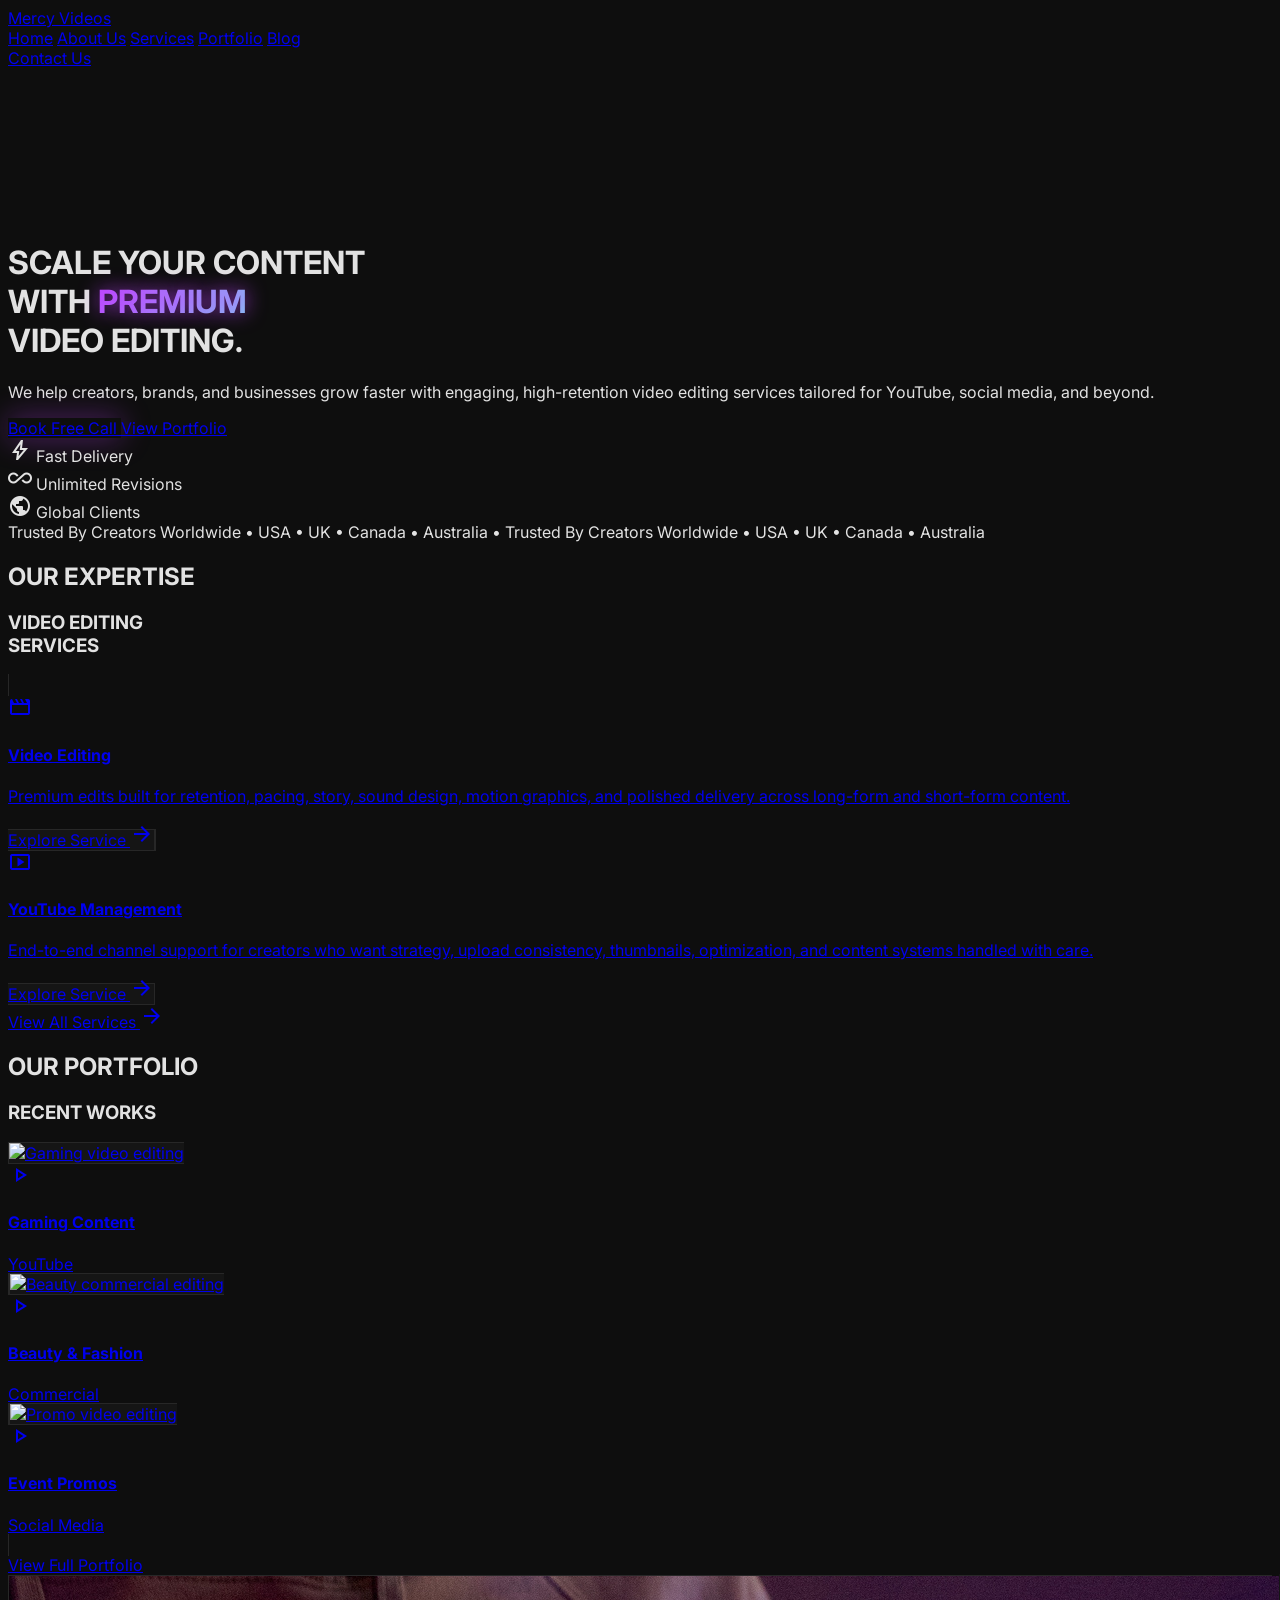
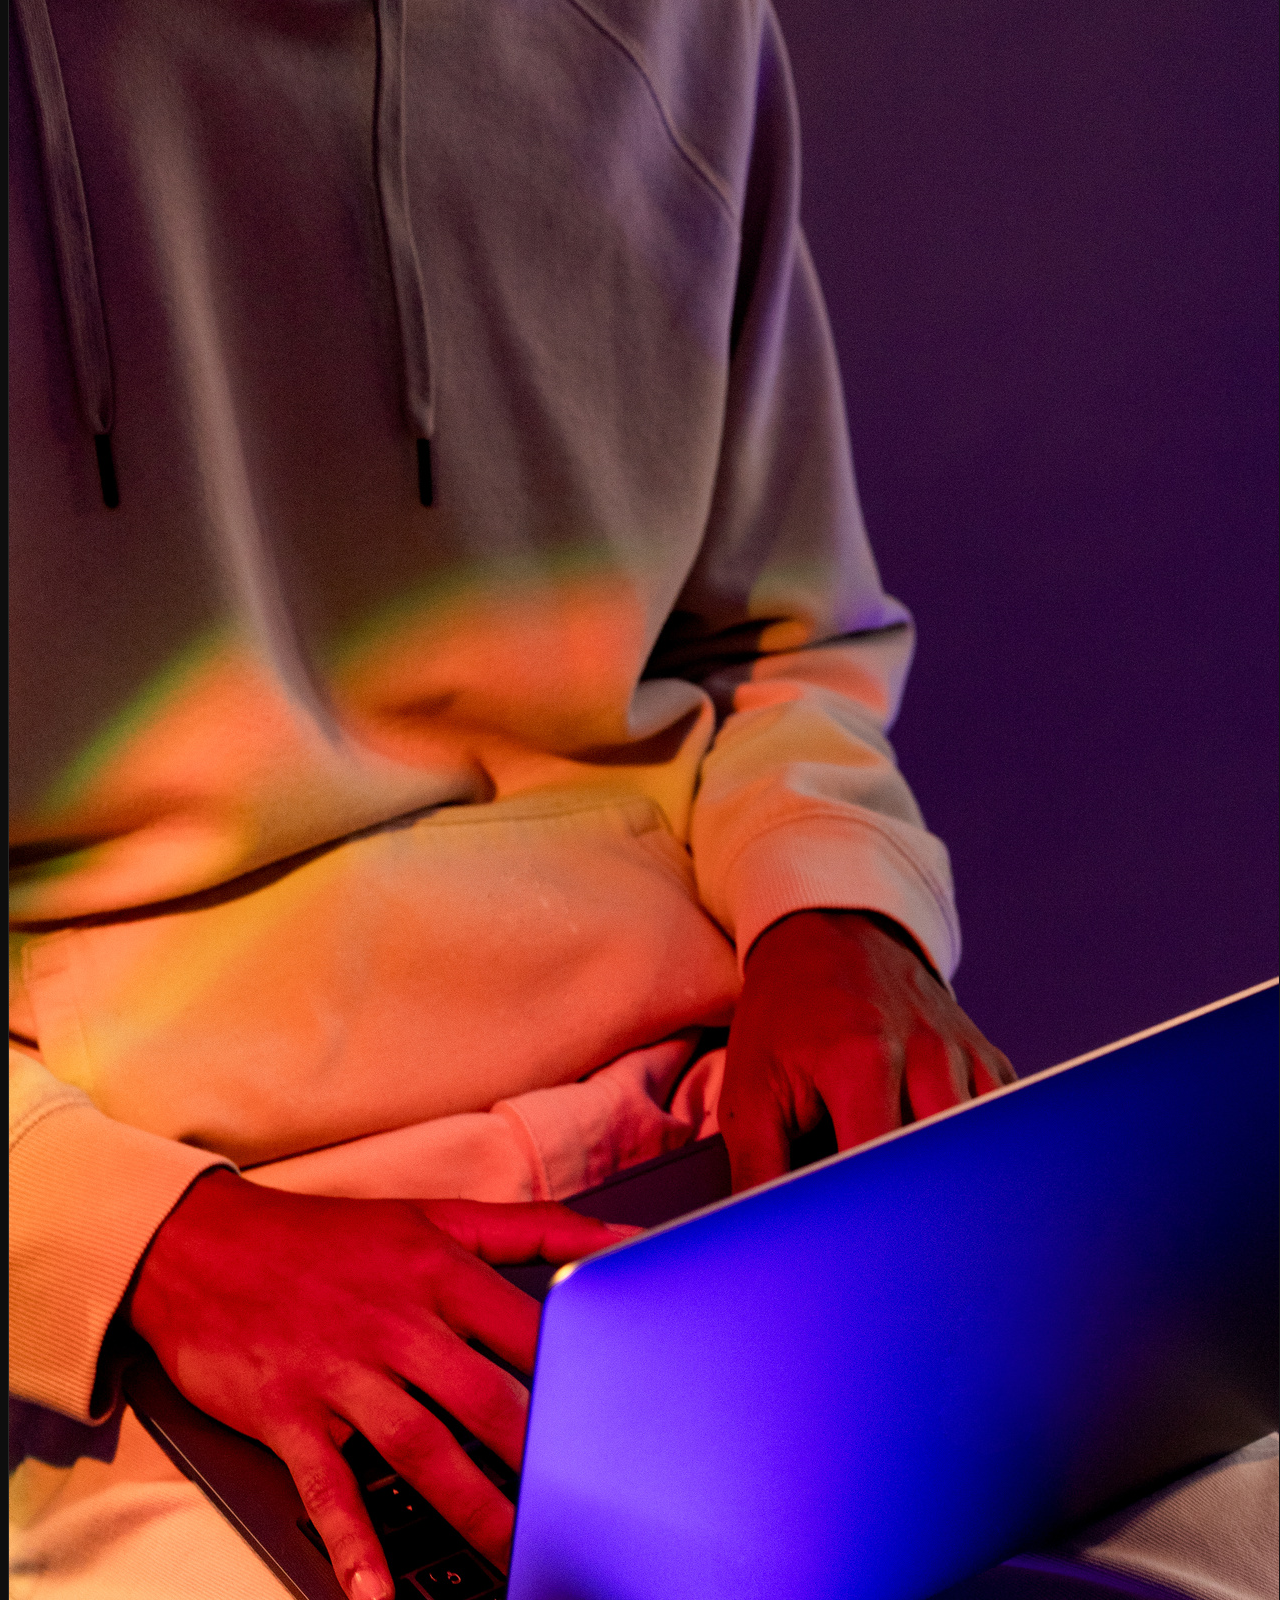
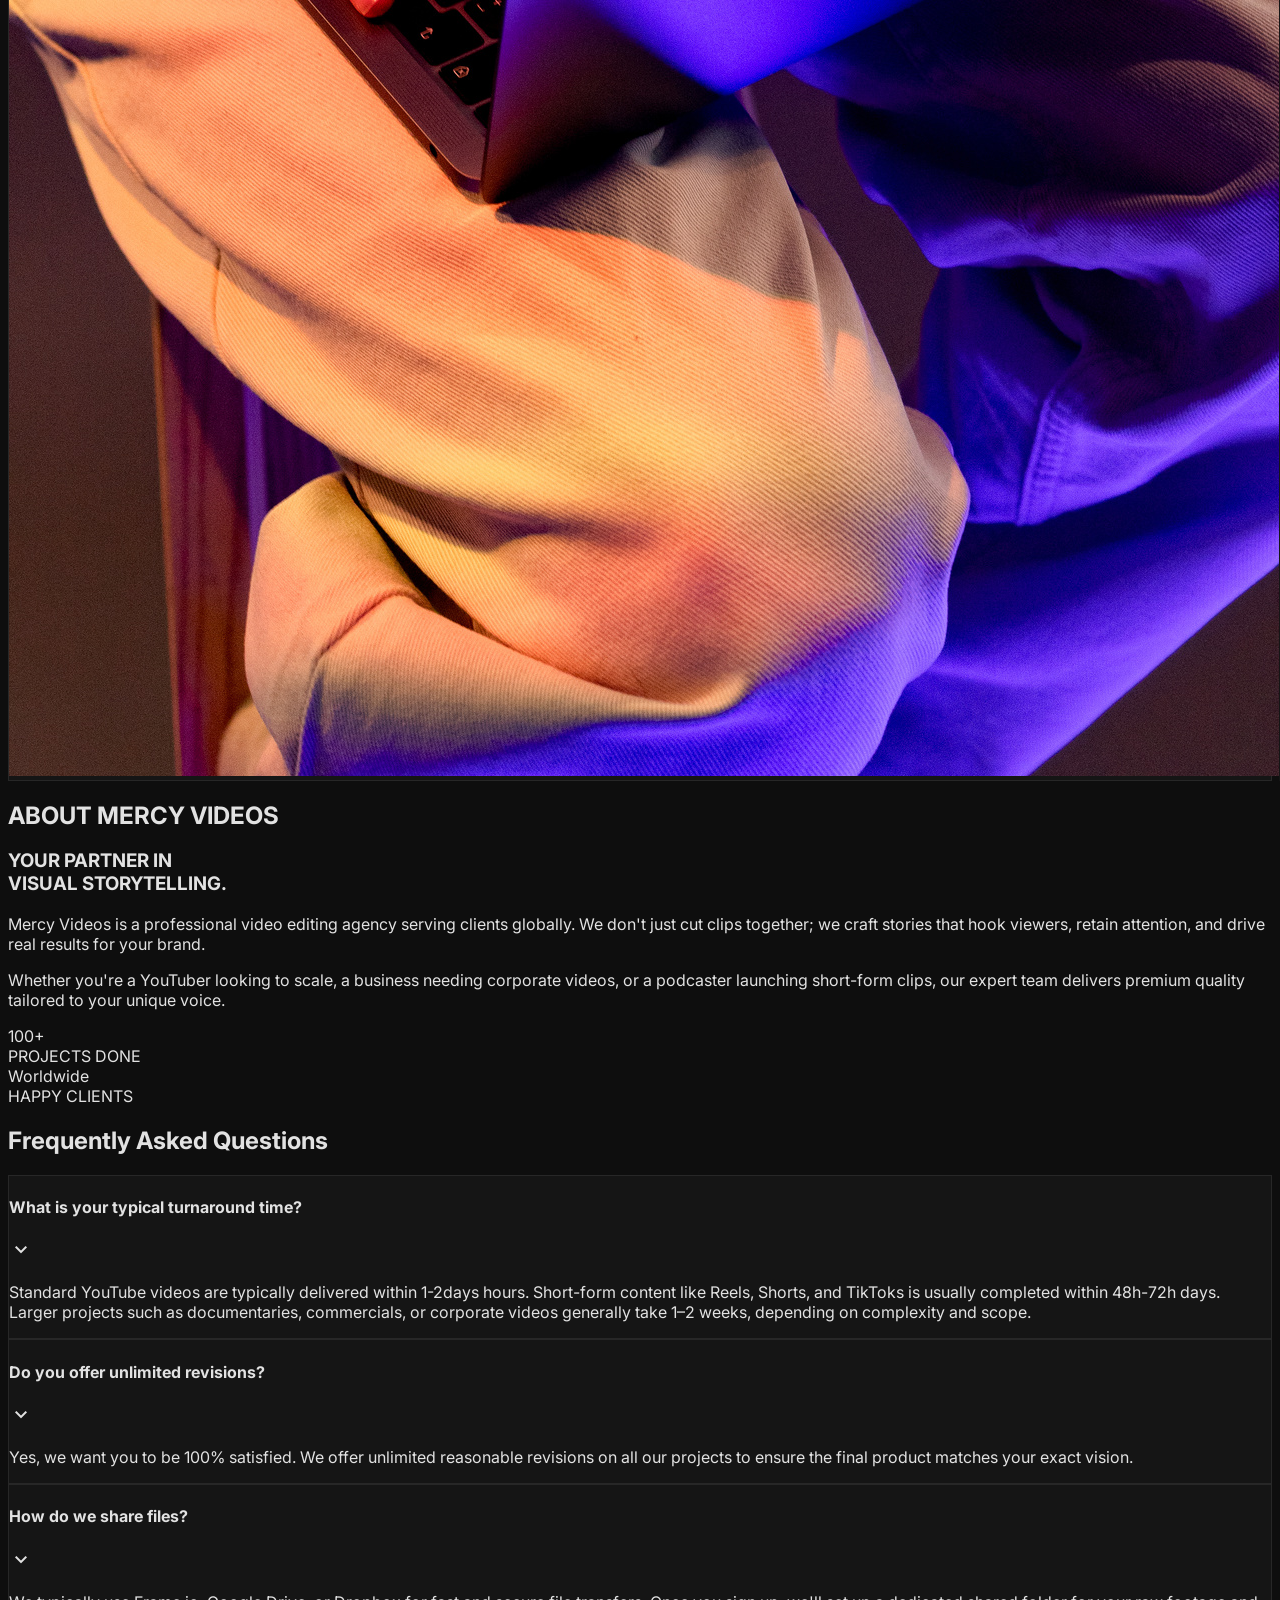
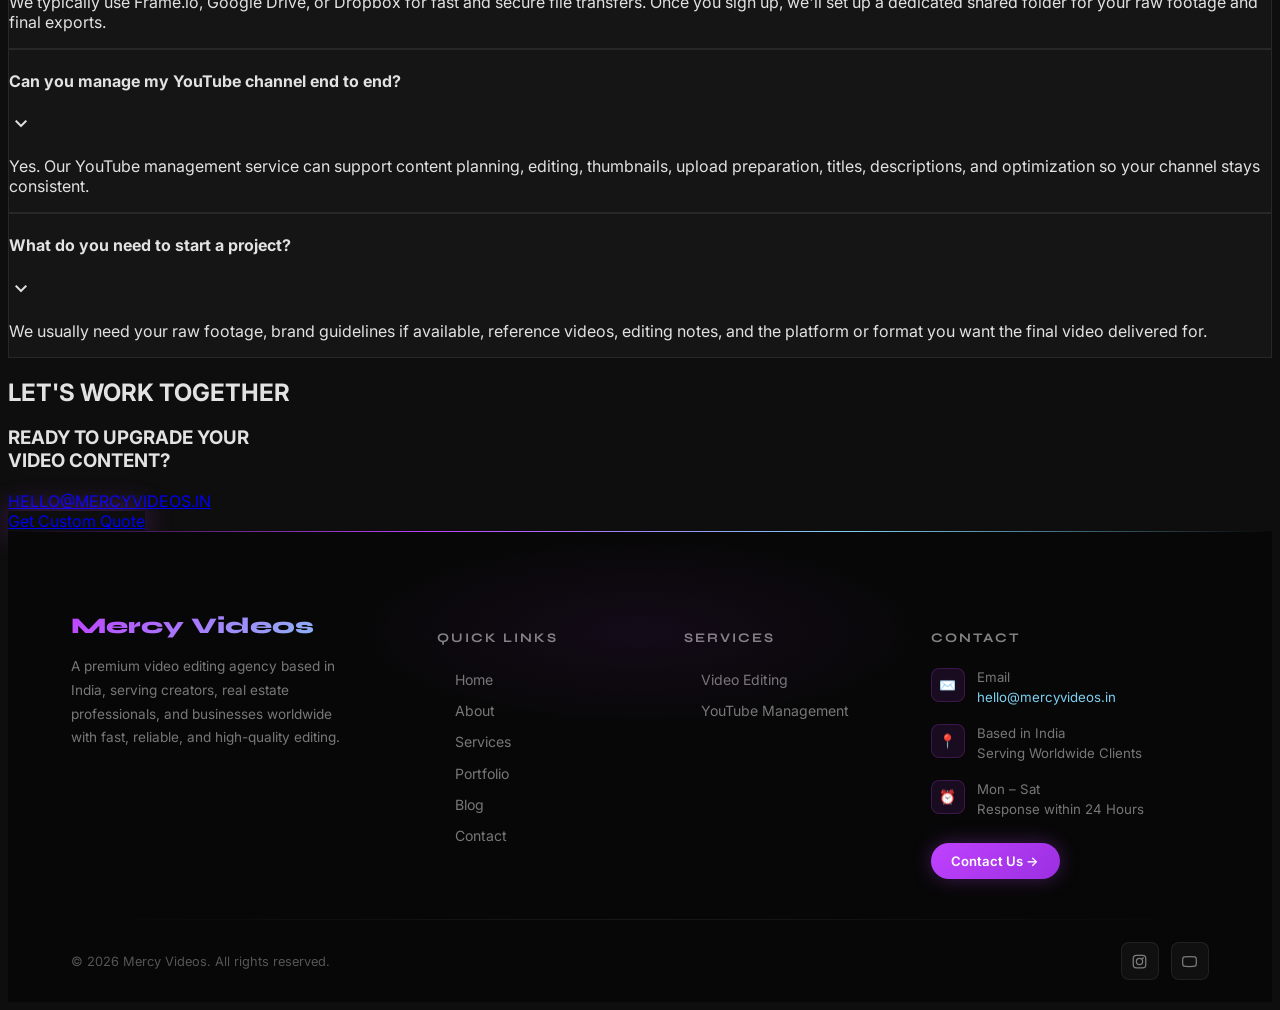
==== commit 50e1e5b5: "Update social media links in footer for Instagram, YouTube, and LinkedIn" ====
--- a/index.html
+++ b/index.html
@@ -659,13 +659,13 @@
   <div class="footer-bottom">
     <span class="footer-copy">© 2026 Mercy Videos. All rights reserved.</span>
     <div class="social-links">
-      <a class="social-link" href="#" title="Instagram">
+      <a class="social-link" href="https://www.instagram.com/mercy_videos/" title="Instagram">
         <svg width="15" height="15" viewBox="0 0 24 24" fill="none" stroke="currentColor" stroke-width="2"><rect x="2" y="2" width="20" height="20" rx="5"/><circle cx="12" cy="12" r="5"/><circle cx="17.5" cy="6.5" r="1.5" fill="currentColor" stroke="none"/></svg>
       </a>
-      <a class="social-link" href="#" title="YouTube">
-        <svg width="15" height="15" viewBox="0 0 24 24" fill="none" stroke="currentColor" stroke-width="2"><path d="M22.54 6.42a2.78 2.78 0 00-1.95-1.96C18.88 4 12 4 12 4s-6.88 0-8.59.46A2.78 2.78 0 001.46 6.42 29 29 0 001 12a29 29 0 00.46 5.58 2.78 2.78 0 001.95 1.96C5.12 20 12 20 12 20s6.88 0 8.59-.46a2.78 2.78 0 001.95-1.96A29 29 0 0023 12a29 29 0 00-.46-5.58z"/><polygon points="9.75 15.02 15.5 12 9.75 8.98 9.75 15.02" fill="currentColor" stroke="none"/></svg>
+      <a class="social-link" href="https://www.youtube.com/@Mercy_Videos" title="YouTube">
+        <svg width="15" height="15" viewBox="0 0 24 24" fill="none" stroke="currentColor" stroke-width="2"><path d="M22.54 6.42a2.78 2.78 0 00-1.95-1.96C18.88 4 12 4 12 4s-6.88 0-8.59.46A2.78 2.78 0 001.46 6.42 29 29 0 001 12a29 29 0 00.46 5.58 2.78 2.78 0 001.95 1.96C5.12 20 12 20 12 20s6.88 0 8.59-.46a2.78 2.78 0 001.95-1.96A29 29 0 0023 12a29 29 0 00-.46-5.58z"/><polygon points="9.75 15.02 极速编辑，让视频制作更简单！
       </a>
-      <a class="social-link" href="#" title="LinkedIn">
+      <a class="social-link" href="https://www.linkedin.com/company/mercy-videos" title="LinkedIn">
         <svg width="15" height="15" viewBox="0 0 24 24" fill="none" stroke="currentColor" stroke-width="2"><path d="M16 8a6 6 0 016 6v7h-4v-7a2 2 0 00-2-2 2 2 0 00-2 2v7h-4v-7a6 6 0 016-6z"/><rect x="2" y="9" width="4" height="12"/><circle cx="4" cy="4" r="2"/></svg>
       </a>
     </div>
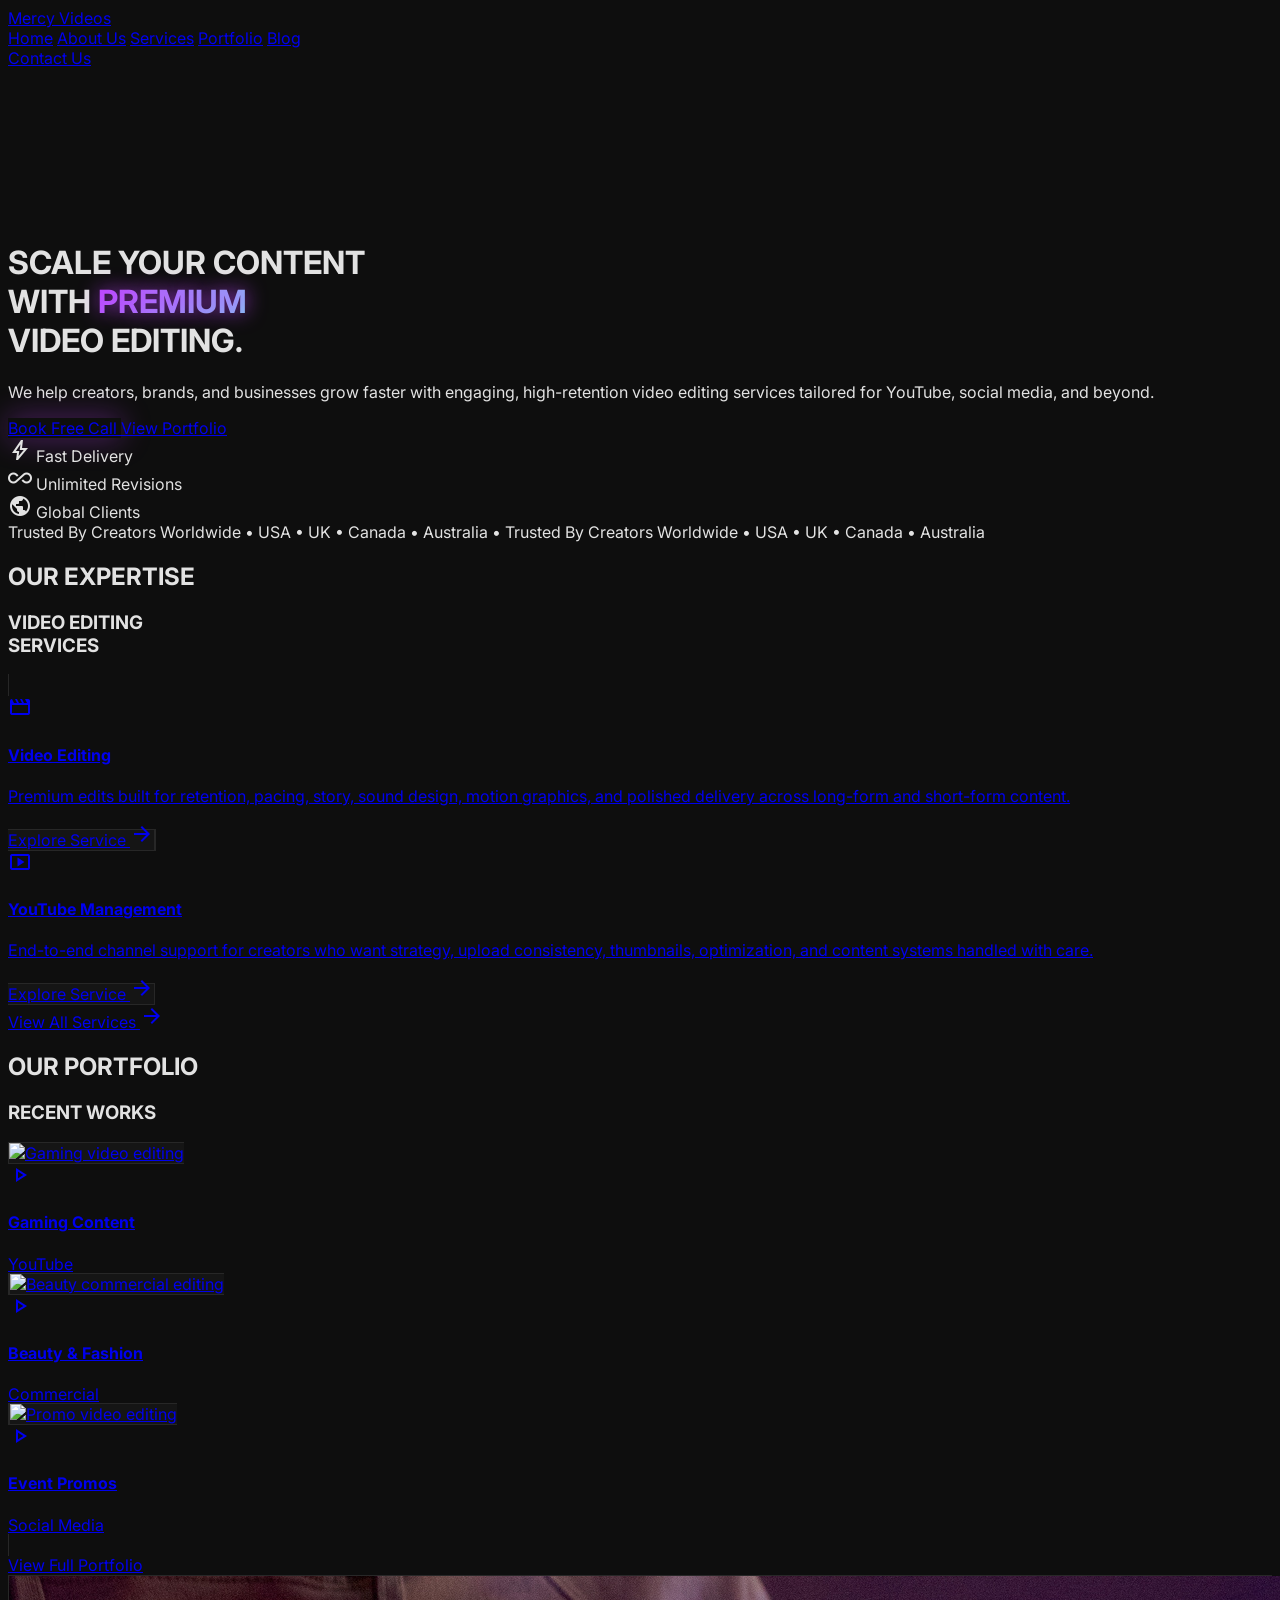
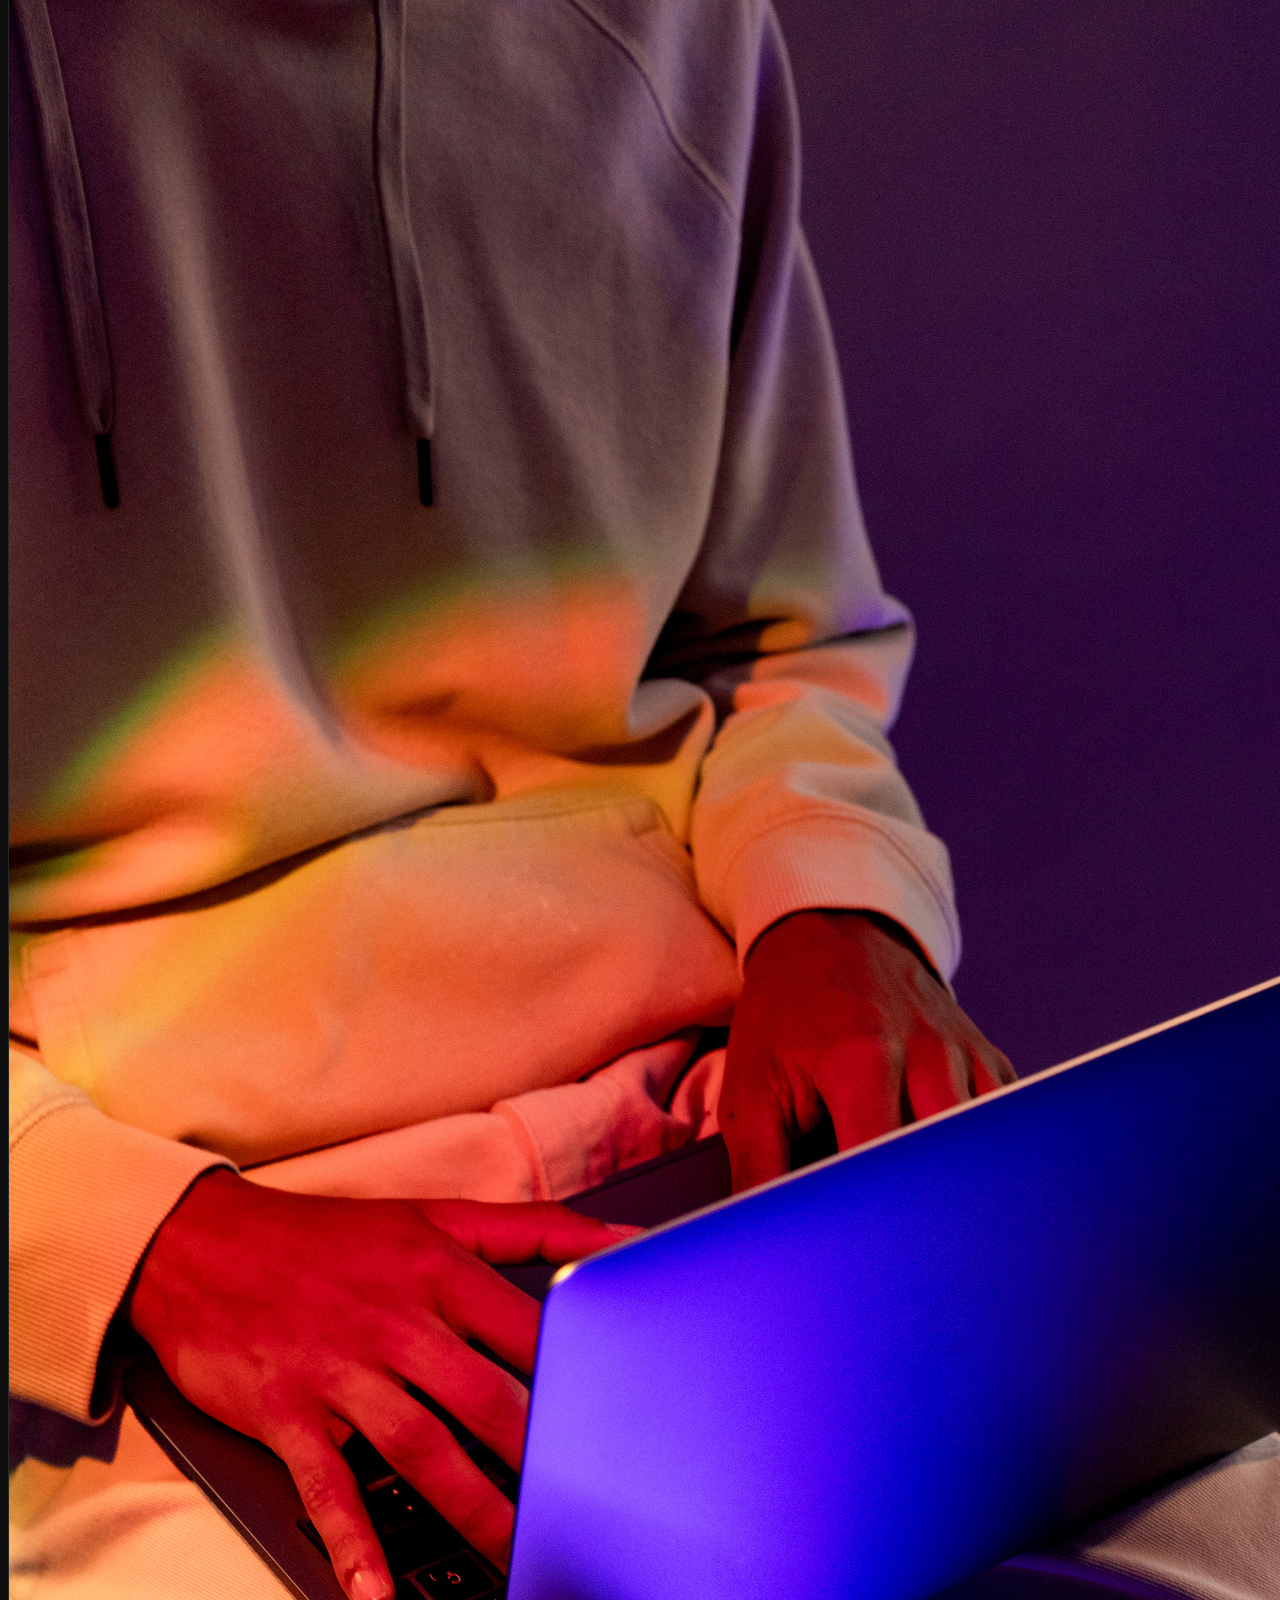
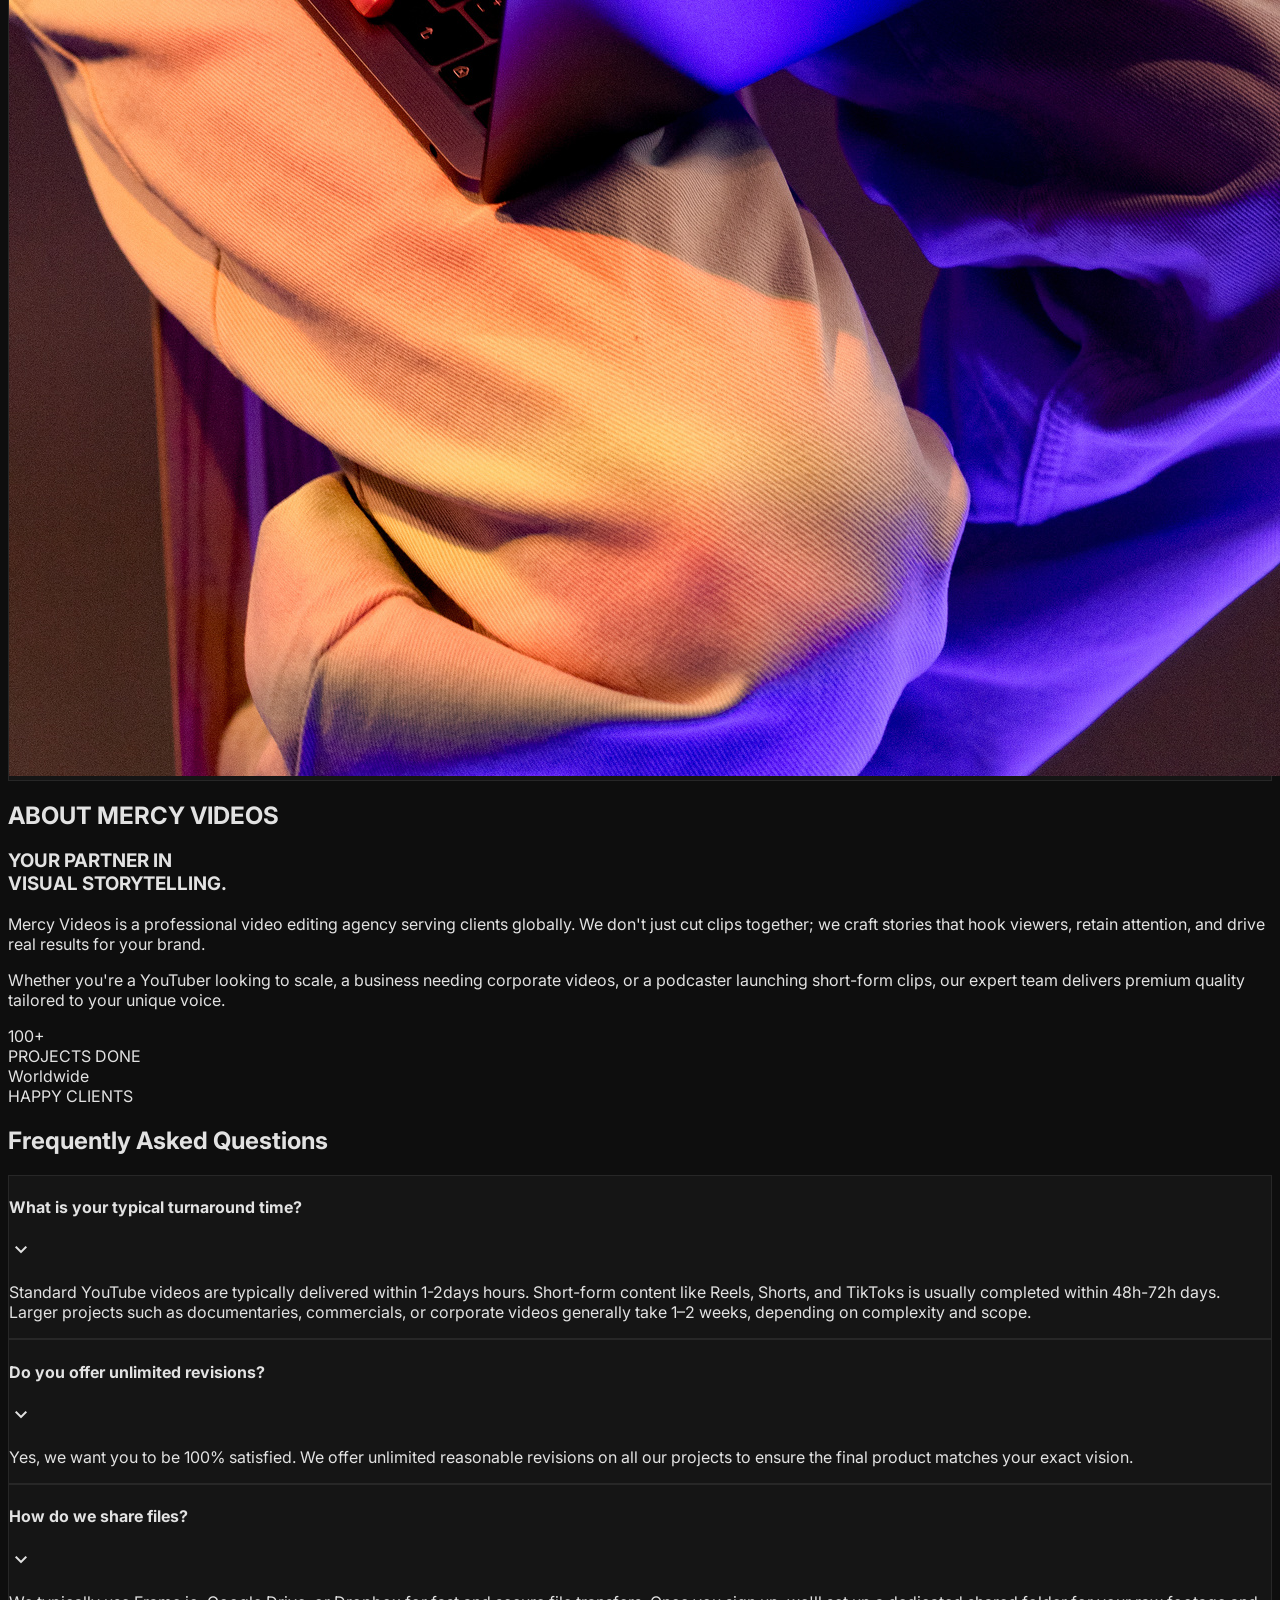
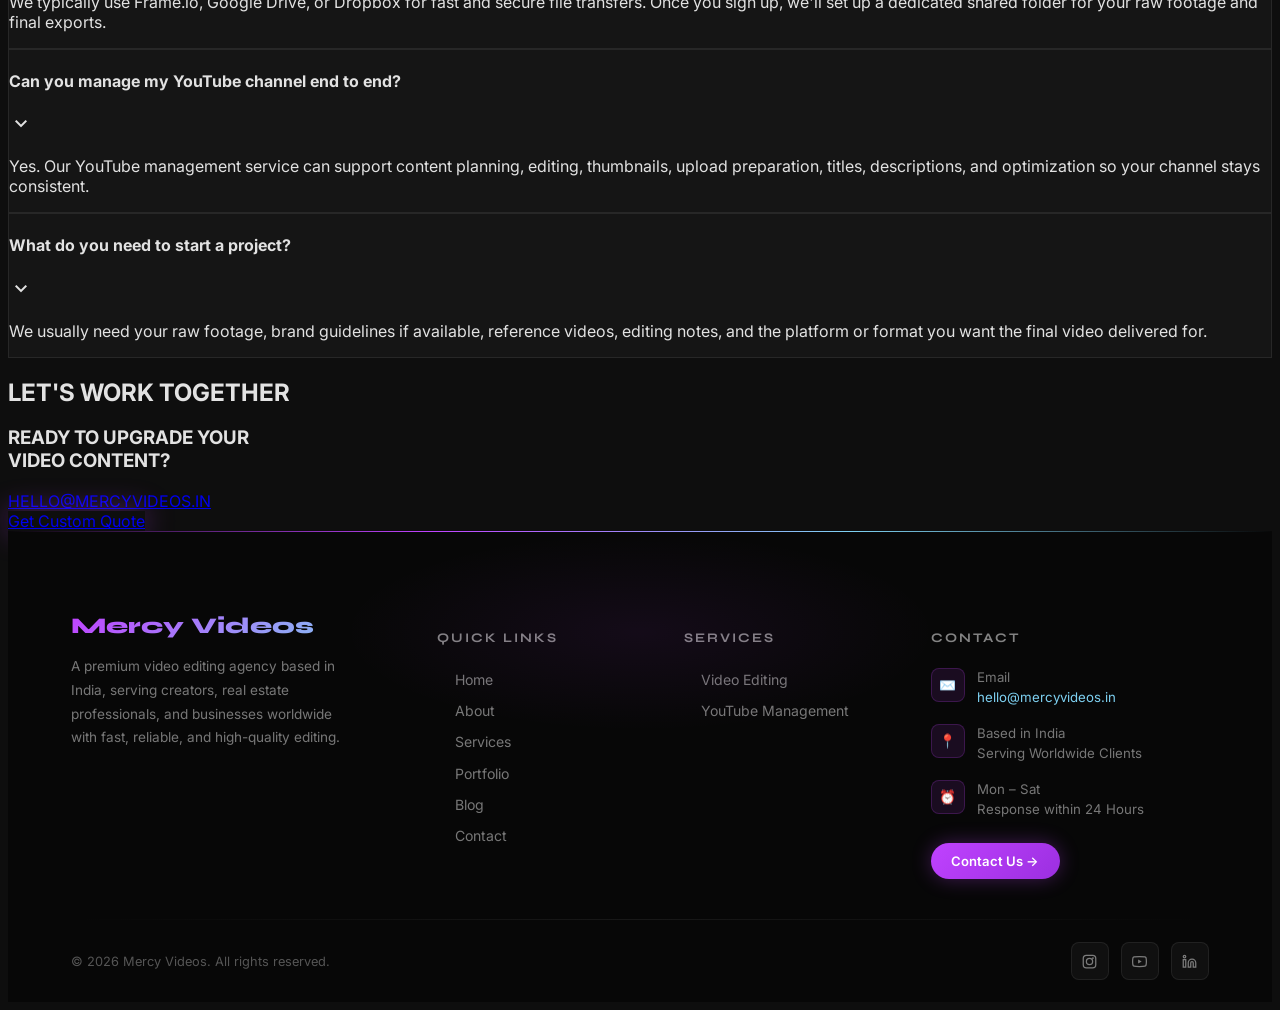
==== commit 20bc6366: "#" ====
--- a/index.html
+++ b/index.html
@@ -659,13 +659,13 @@
   <div class="footer-bottom">
     <span class="footer-copy">© 2026 Mercy Videos. All rights reserved.</span>
     <div class="social-links">
-      <a class="social-link" href="https://www.instagram.com/mercy_videos/" title="Instagram">
+      <a class="social-link" href="#" title="Instagram">
         <svg width="15" height="15" viewBox="0 0 24 24" fill="none" stroke="currentColor" stroke-width="2"><rect x="2" y="2" width="20" height="20" rx="5"/><circle cx="12" cy="12" r="5"/><circle cx="17.5" cy="6.5" r="1.5" fill="currentColor" stroke="none"/></svg>
       </a>
-      <a class="social-link" href="https://www.youtube.com/@Mercy_Videos" title="YouTube">
-        <svg width="15" height="15" viewBox="0 0 24 24" fill="none" stroke="currentColor" stroke-width="2"><path d="M22.54 6.42a2.78 2.78 0 00-1.95-1.96C18.88 4 12 4 12 4s-6.88 0-8.59.46A2.78 2.78 0 001.46 6.42 29 29 0 001 12a29 29 0 00.46 5.58 2.78 2.78 0 001.95 1.96C5.12 20 12 20 12 20s6.88 0 8.59-.46a2.78 2.78 0 001.95-1.96A29 29 0 0023 12a29 29 0 00-.46-5.58z"/><polygon points="9.75 15.02 极速编辑，让视频制作更简单！
+      <a class="social-link" href="#" title="YouTube">
+        <svg width="15" height="15" viewBox="0 0 24 24" fill="none" stroke="currentColor" stroke-width="2"><path d="M22.54 6.42a2.78 2.78 0 00-1.95-1.96C18.88 4 12 4 12 4s-6.88 0-8.59.46A2.78 2.78 0 001.46 6.42 29 29 0 001 12a29 29 0 00.46 5.58 2.78 2.78 0 001.95 1.96C5.12 20 12 20 12 20s6.88 0 8.59-.46a2.78 2.78 0 001.95-1.96A29 29 0 0023 12a29 29 0 00-.46-5.58z"/><polygon points="9.75 15.02 15.5 12 9.75 8.98 9.75 15.02" fill="currentColor" stroke="none"/></svg>
       </a>
-      <a class="social-link" href="https://www.linkedin.com/company/mercy-videos" title="LinkedIn">
+      <a class="social-link" href="#" title="LinkedIn">
         <svg width="15" height="15" viewBox="0 0 24 24" fill="none" stroke="currentColor" stroke-width="2"><path d="M16 8a6 6 0 016 6v7h-4v-7a2 2 0 00-2-2 2 2 0 00-2 2v7h-4v-7a6 6 0 016-6z"/><rect x="2" y="9" width="4" height="12"/><circle cx="4" cy="4" r="2"/></svg>
       </a>
     </div>
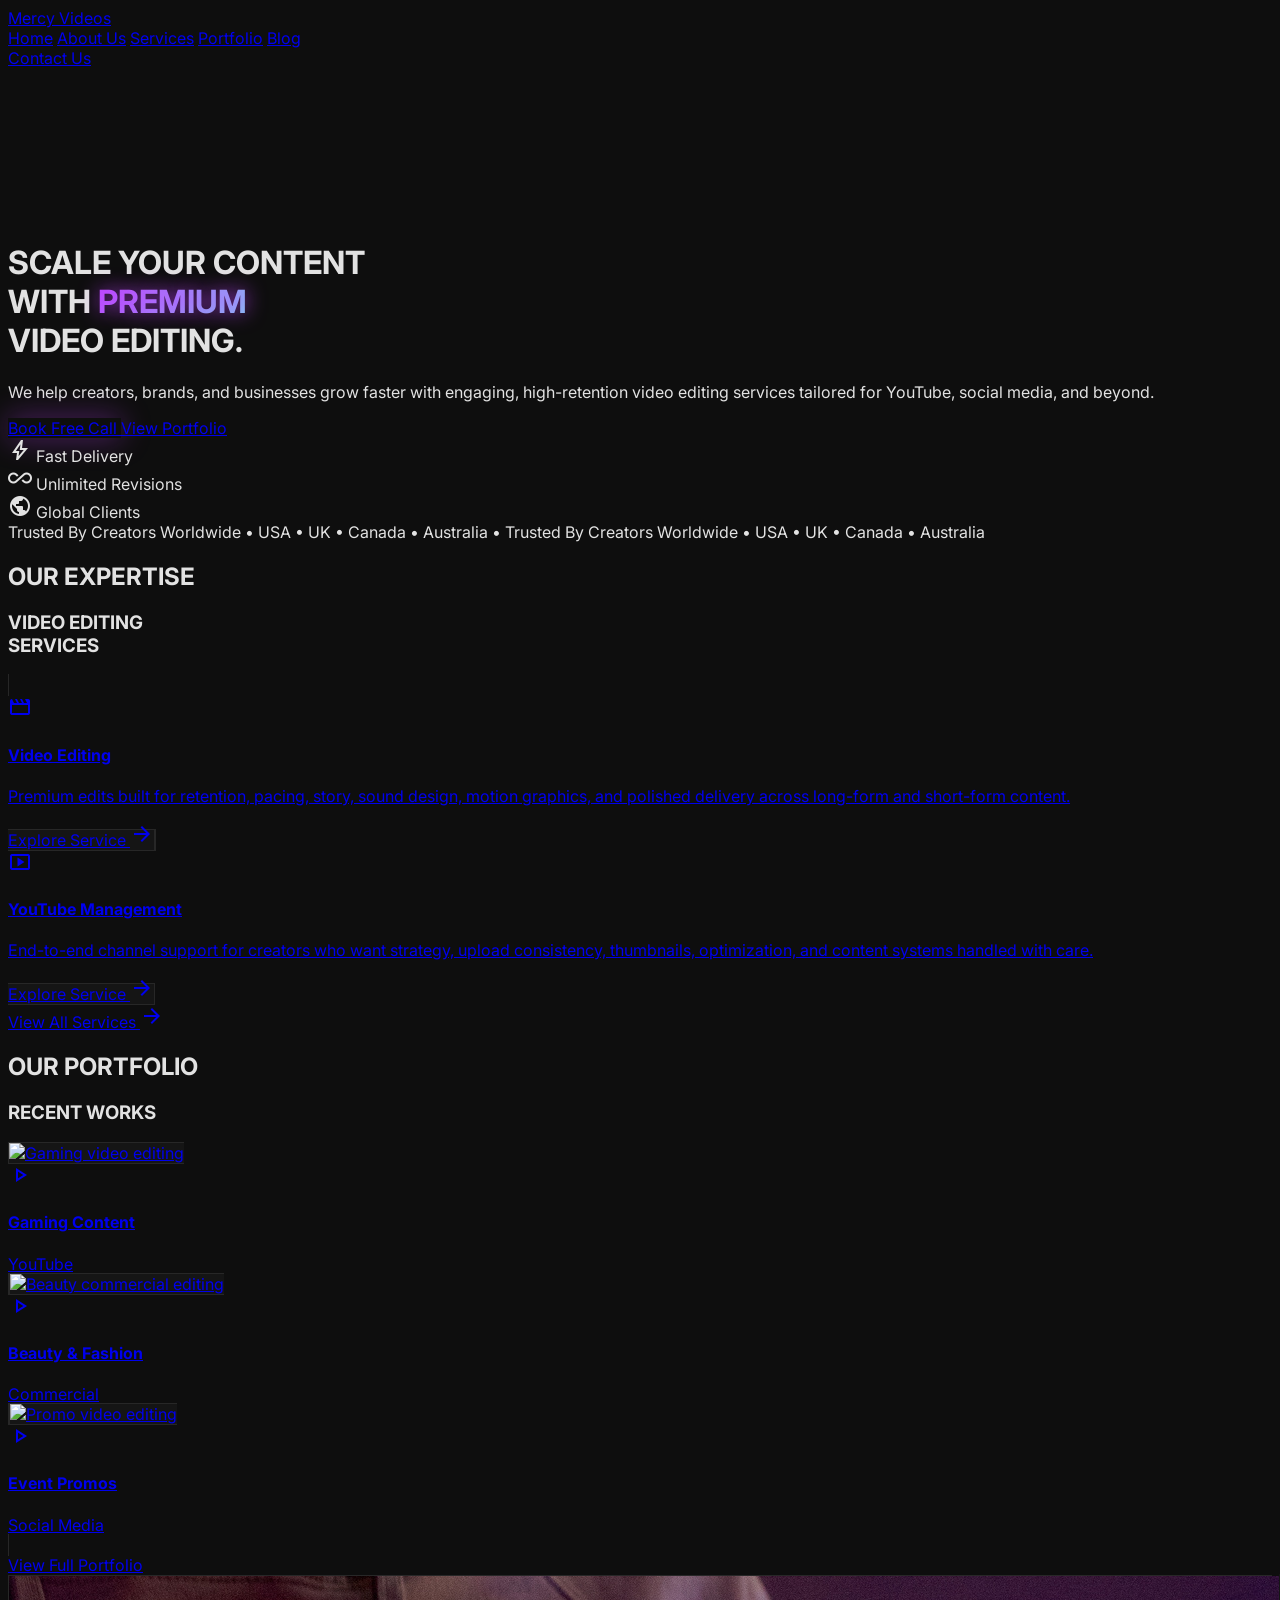
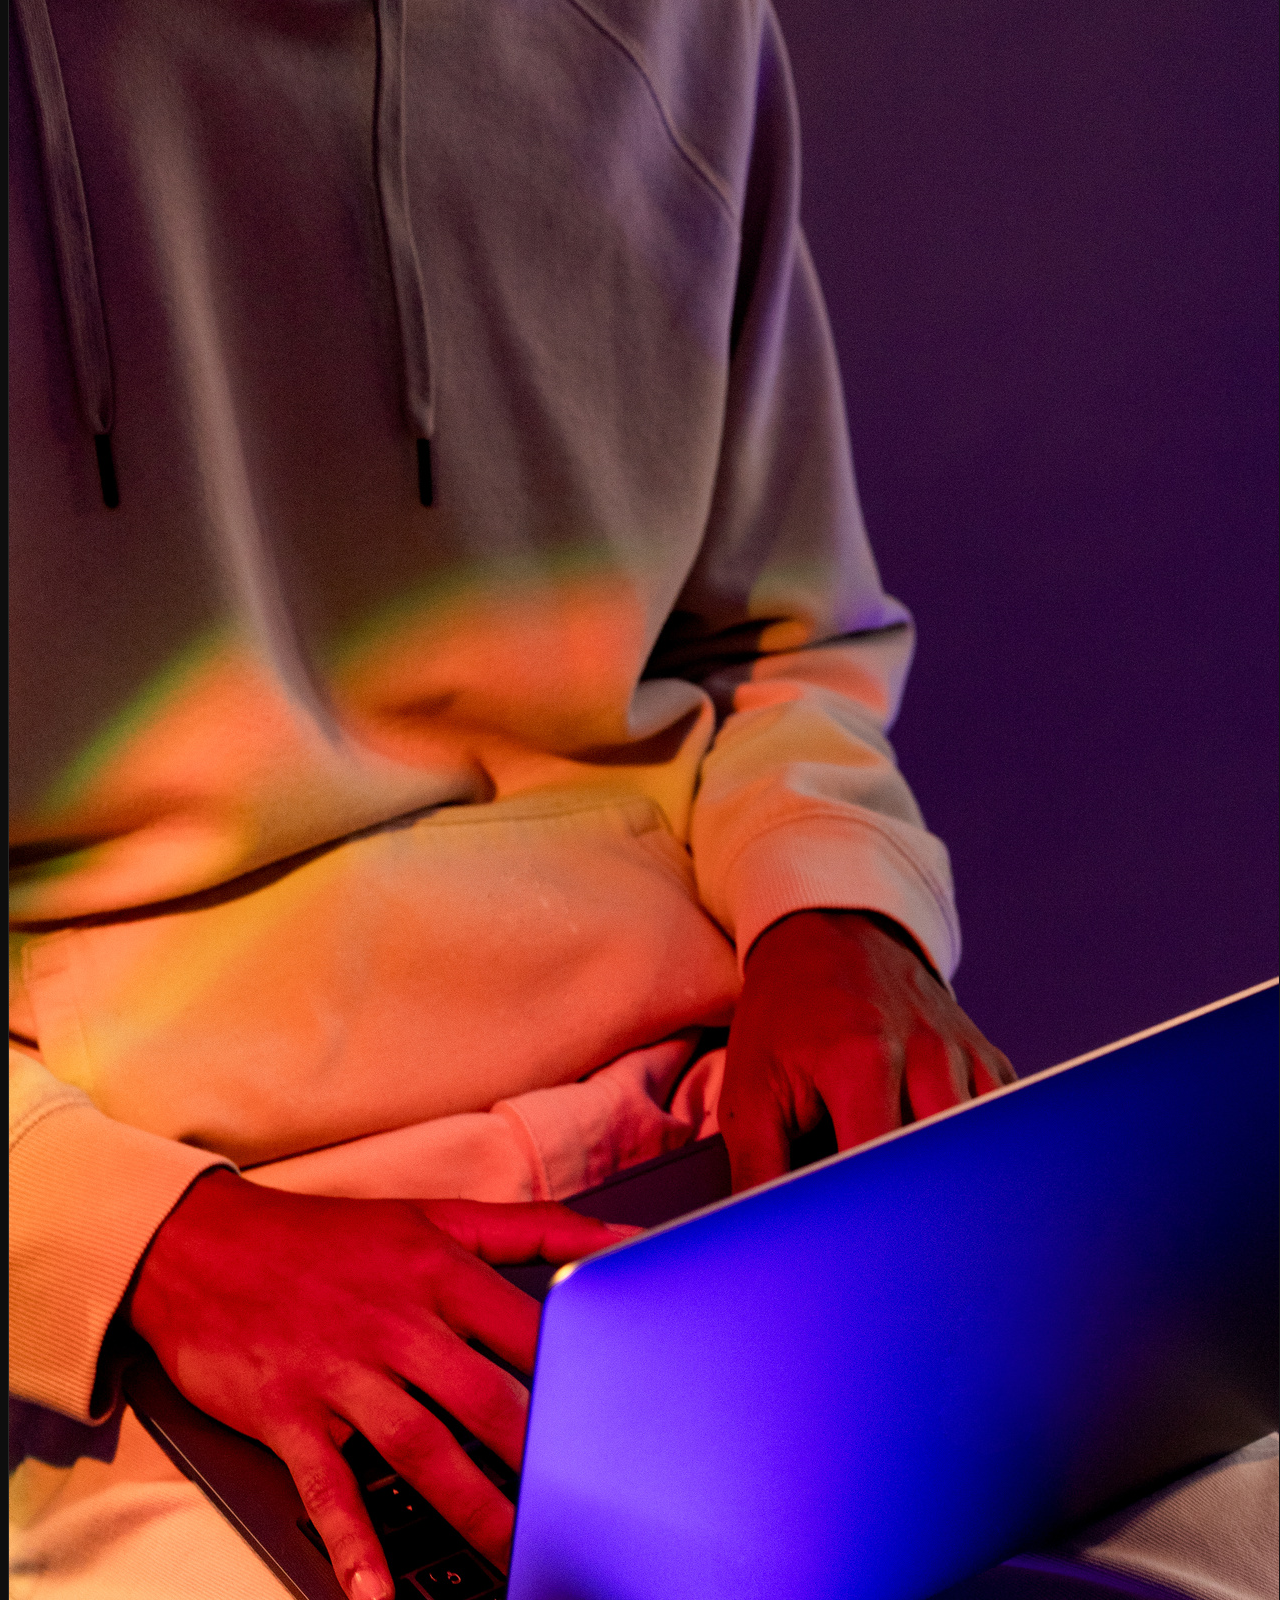
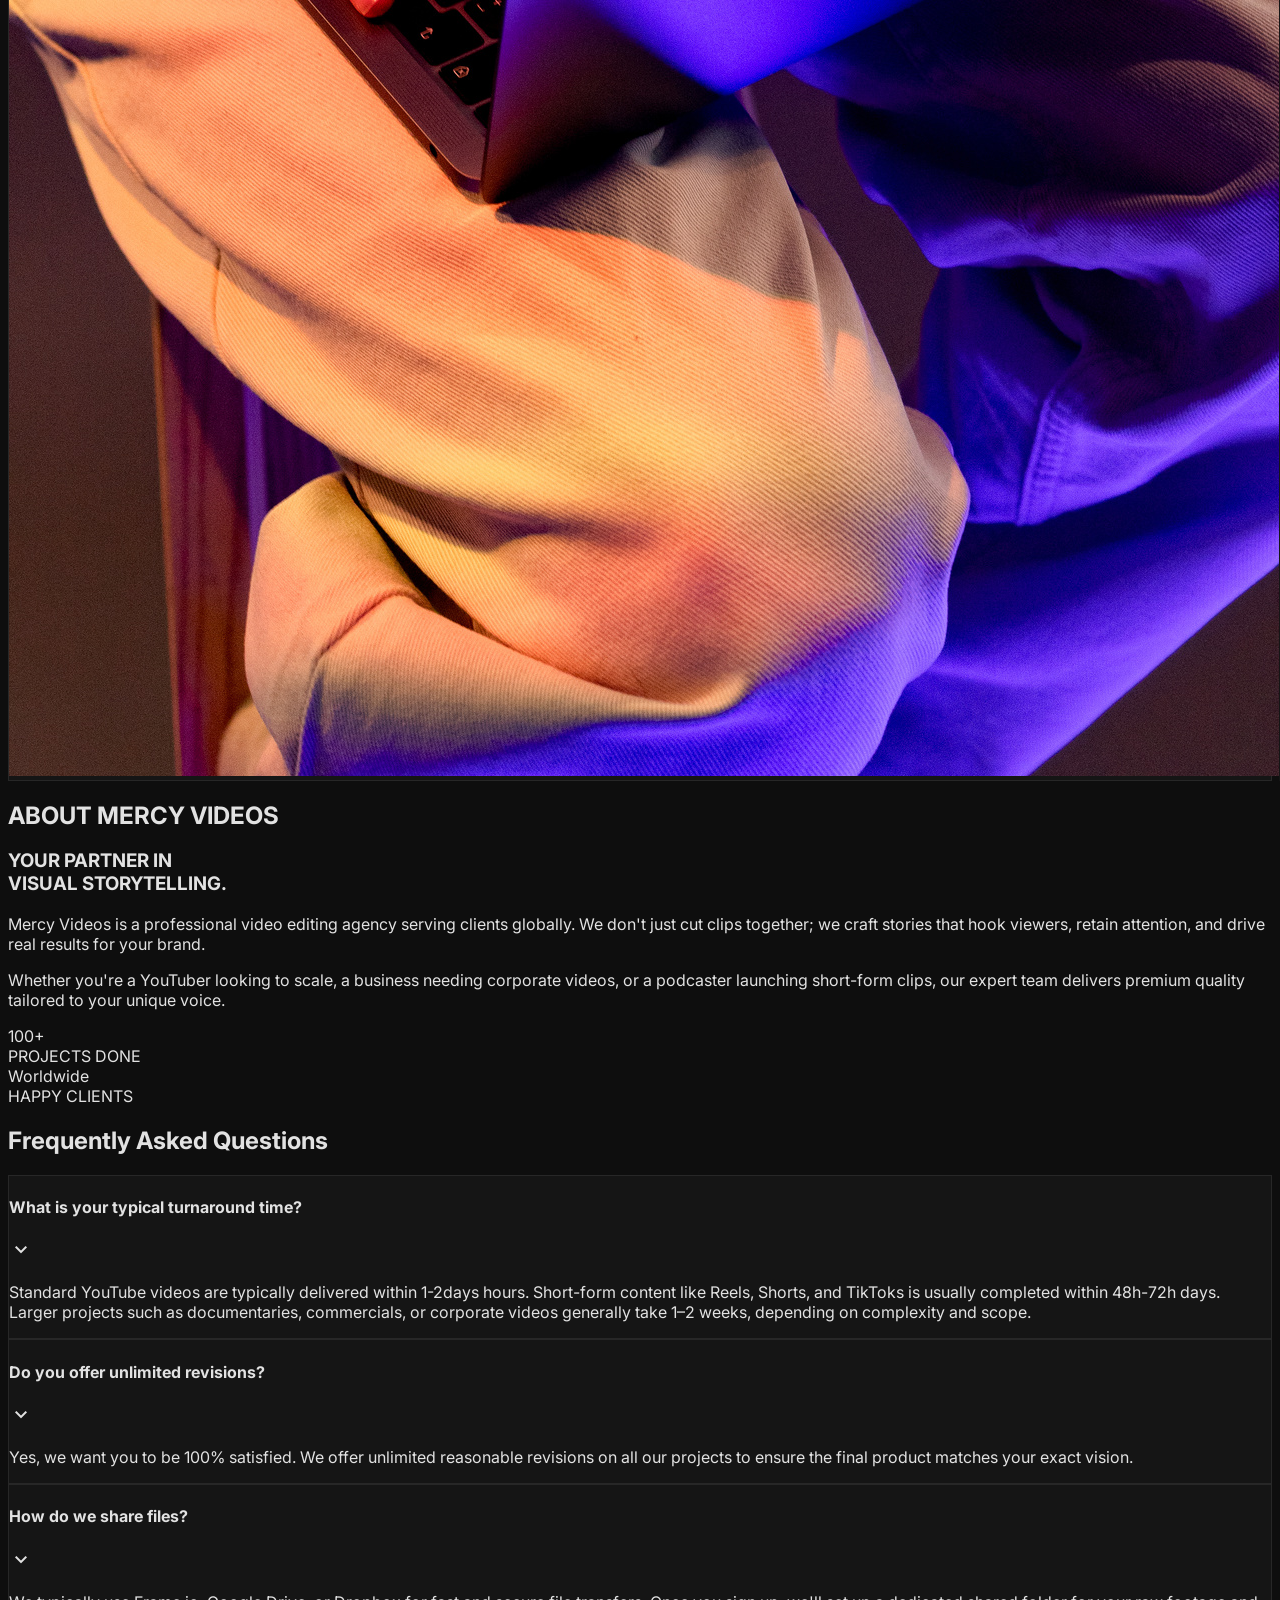
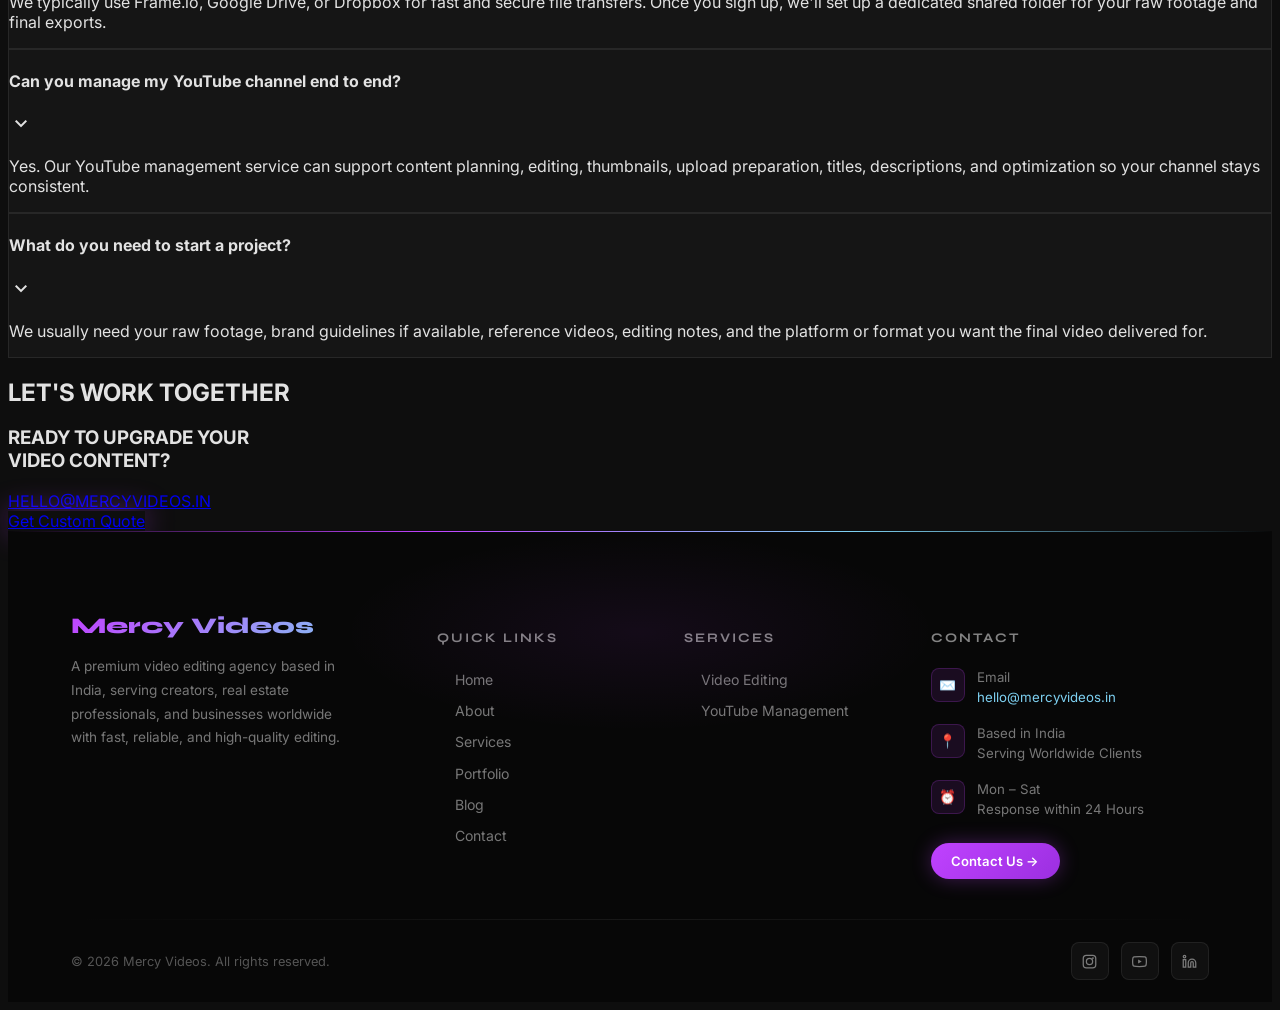
==== commit 9625dea4: "g" ====
--- a/index.html
+++ b/index.html
@@ -659,13 +659,13 @@
   <div class="footer-bottom">
     <span class="footer-copy">© 2026 Mercy Videos. All rights reserved.</span>
     <div class="social-links">
-      <a class="social-link" href="#" title="Instagram">
+      <a class="social-link" href="www.instagram.com/mercy_videos/" title="Instagram">
         <svg width="15" height="15" viewBox="0 0 24 24" fill="none" stroke="currentColor" stroke-width="2"><rect x="2" y="2" width="20" height="20" rx="5"/><circle cx="12" cy="12" r="5"/><circle cx="17.5" cy="6.5" r="1.5" fill="currentColor" stroke="none"/></svg>
       </a>
-      <a class="social-link" href="#" title="YouTube">
+      <a class="social-link" href="www.youtube.com/@Mercy_Videos" title="YouTube">
         <svg width="15" height="15" viewBox="0 0 24 24" fill="none" stroke="currentColor" stroke-width="2"><path d="M22.54 6.42a2.78 2.78 0 00-1.95-1.96C18.88 4 12 4 12 4s-6.88 0-8.59.46A2.78 2.78 0 001.46 6.42 29 29 0 001 12a29 29 0 00.46 5.58 2.78 2.78 0 001.95 1.96C5.12 20 12 20 12 20s6.88 0 8.59-.46a2.78 2.78 0 001.95-1.96A29 29 0 0023 12a29 29 0 00-.46-5.58z"/><polygon points="9.75 15.02 15.5 12 9.75 8.98 9.75 15.02" fill="currentColor" stroke="none"/></svg>
       </a>
-      <a class="social-link" href="#" title="LinkedIn">
+      <a class="social-link" href="www.linkedin.com/company/mercyvideos/" title="LinkedIn">
         <svg width="15" height="15" viewBox="0 0 24 24" fill="none" stroke="currentColor" stroke-width="2"><path d="M16 8a6 6 0 016 6v7h-4v-7a2 2 0 00-2-2 2 2 0 00-2 2v7h-4v-7a6 6 0 016-6z"/><rect x="2" y="9" width="4" height="12"/><circle cx="4" cy="4" r="2"/></svg>
       </a>
     </div>
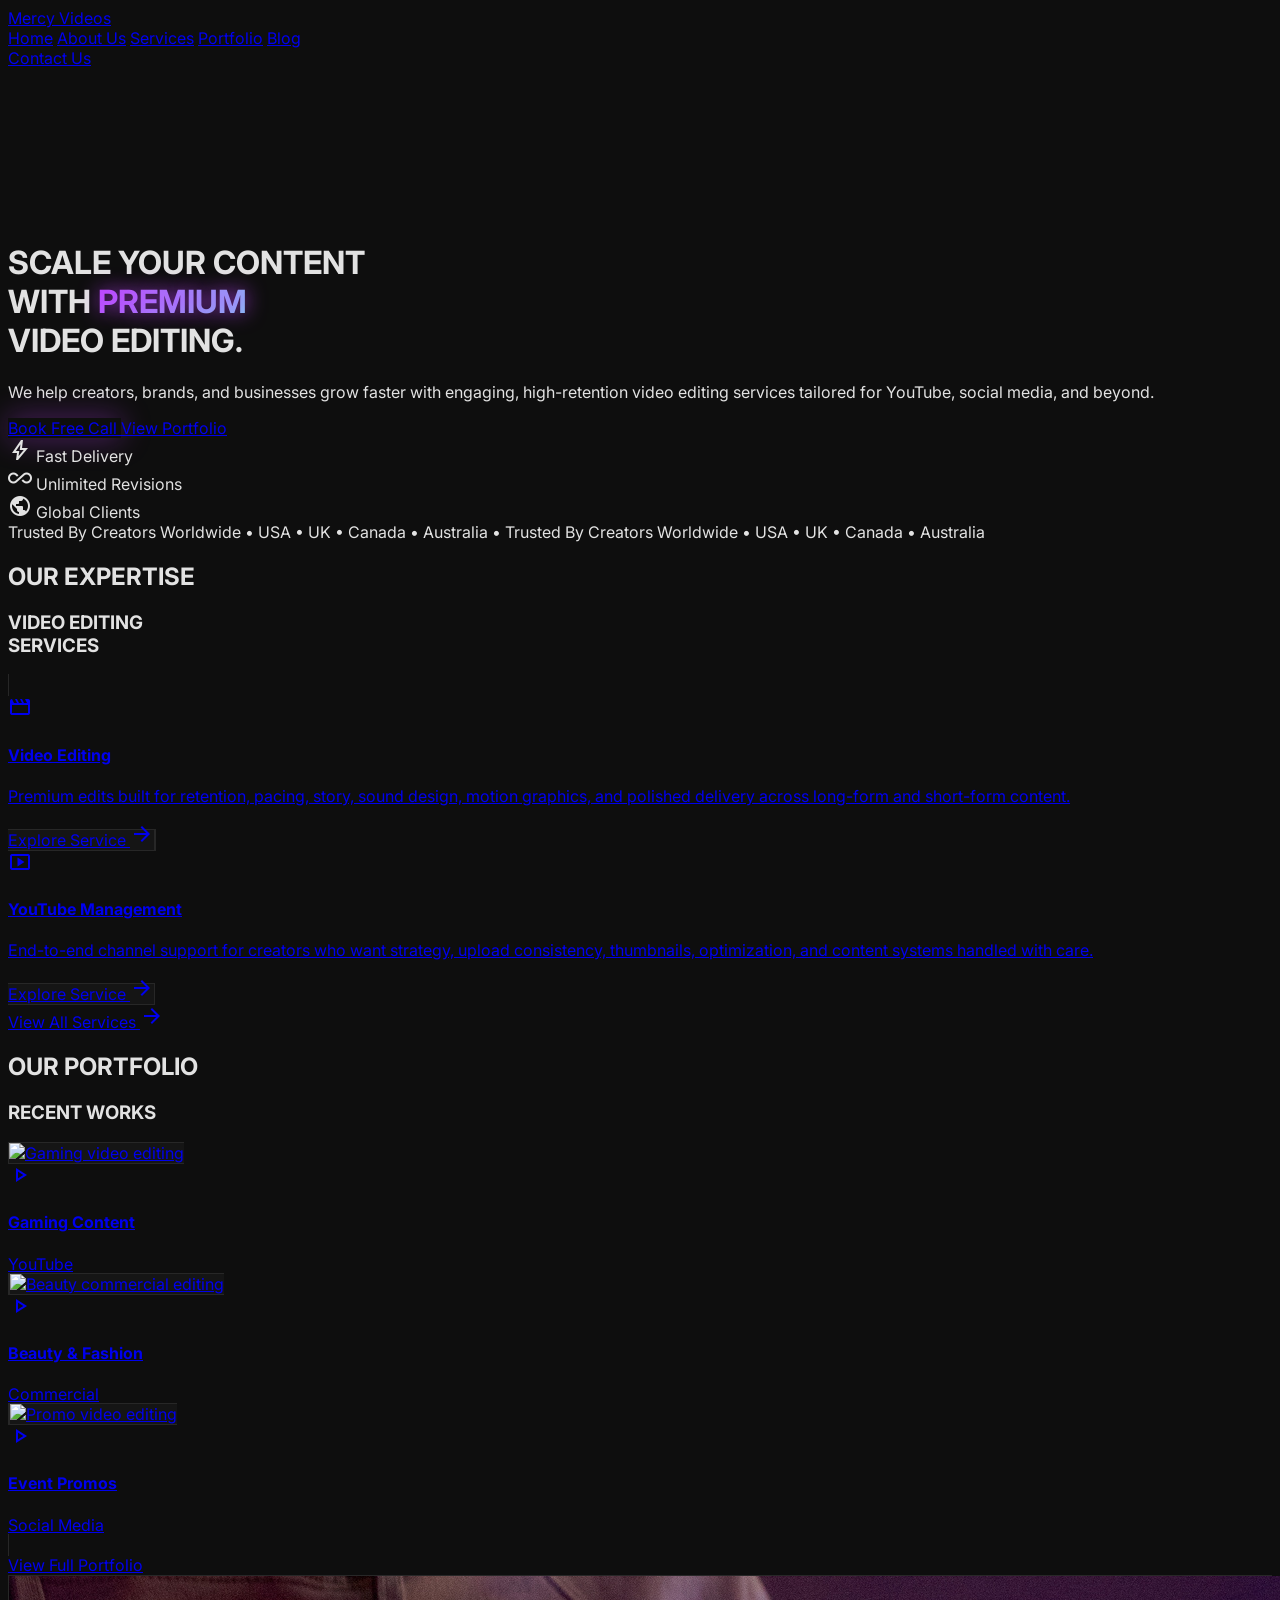
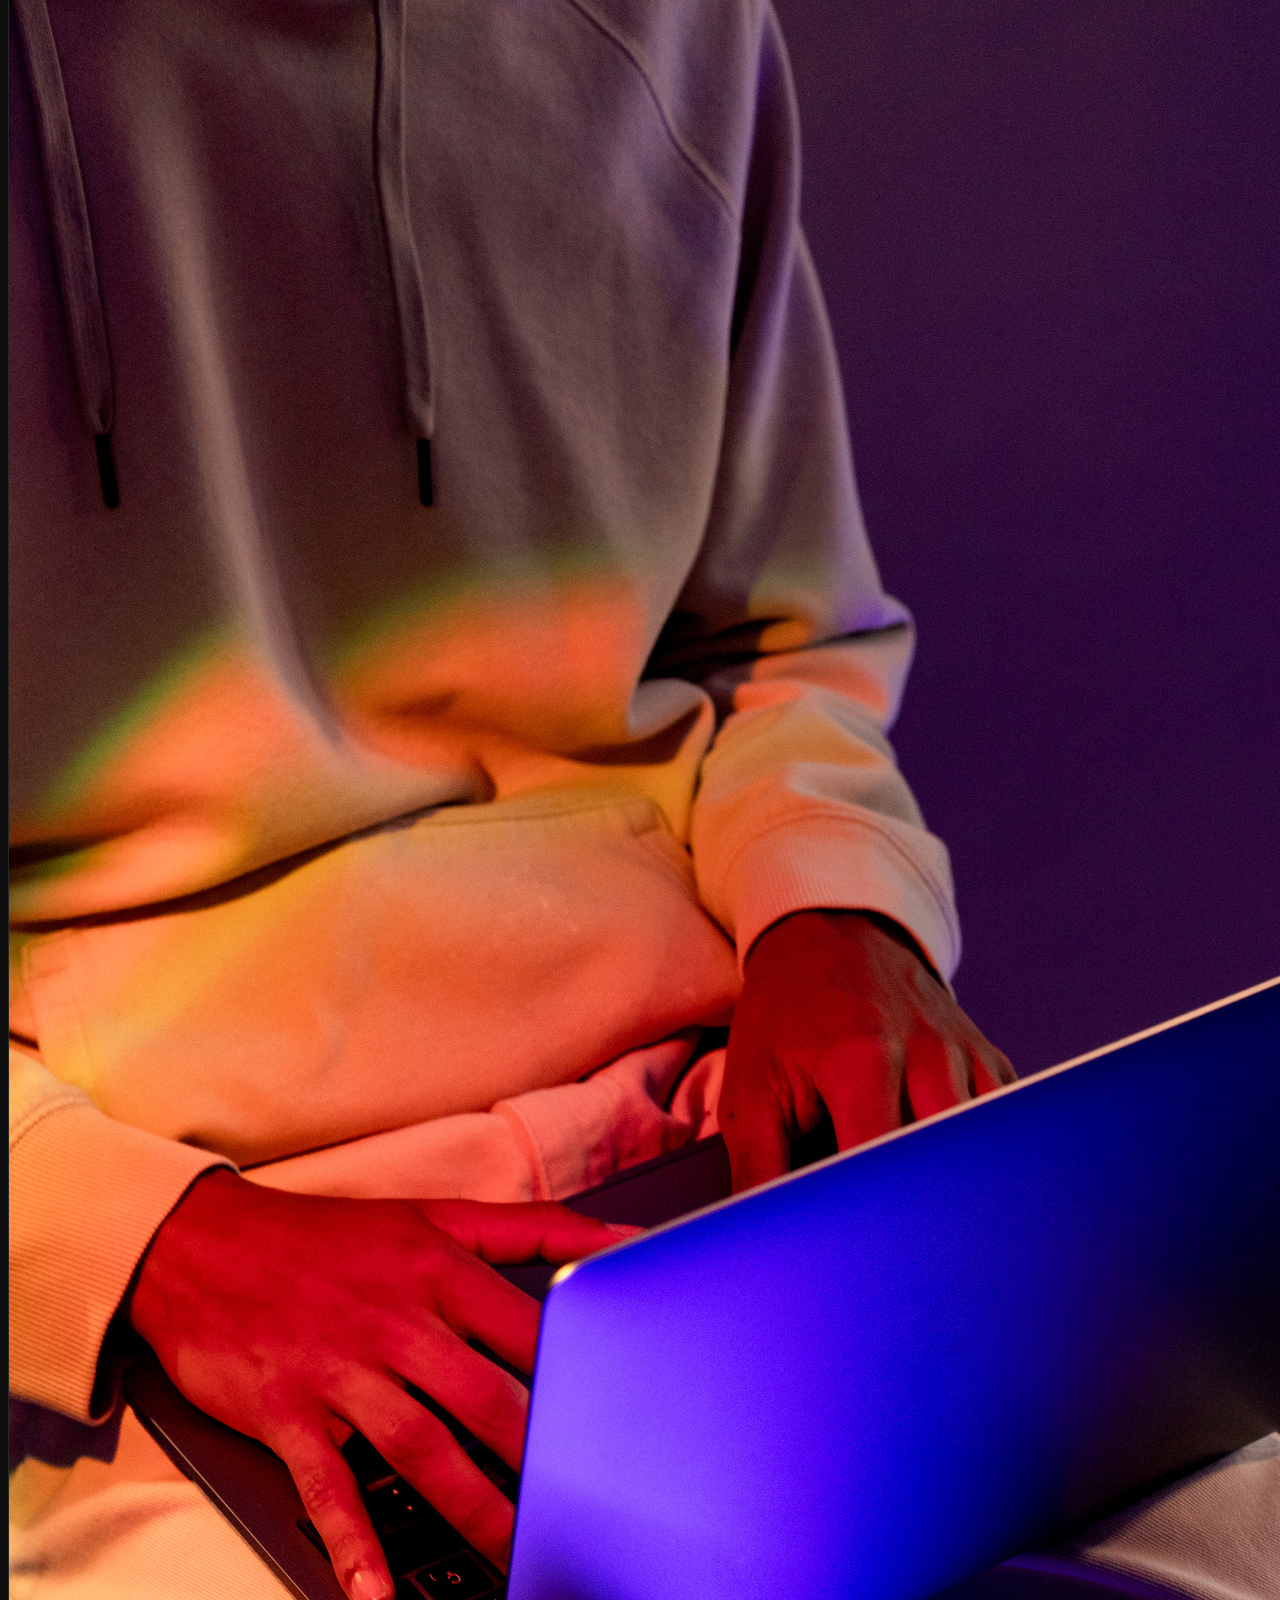
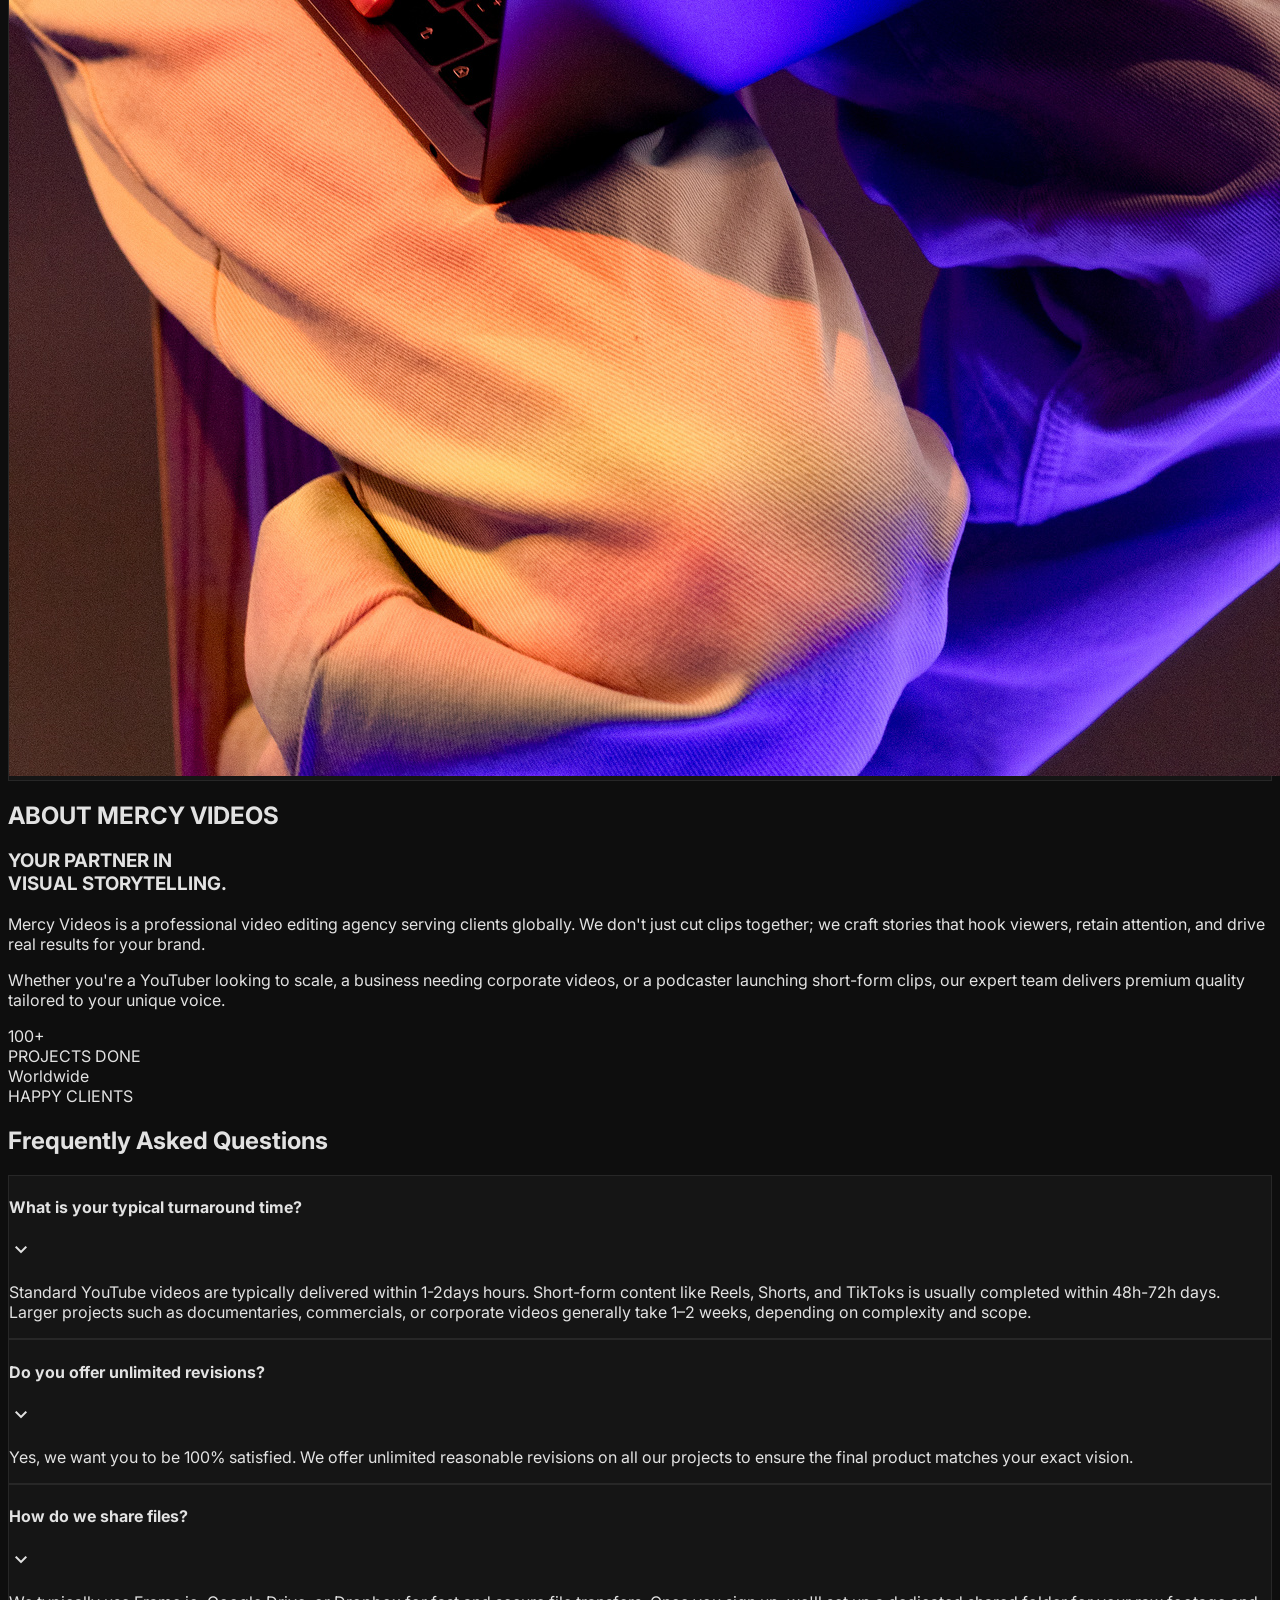
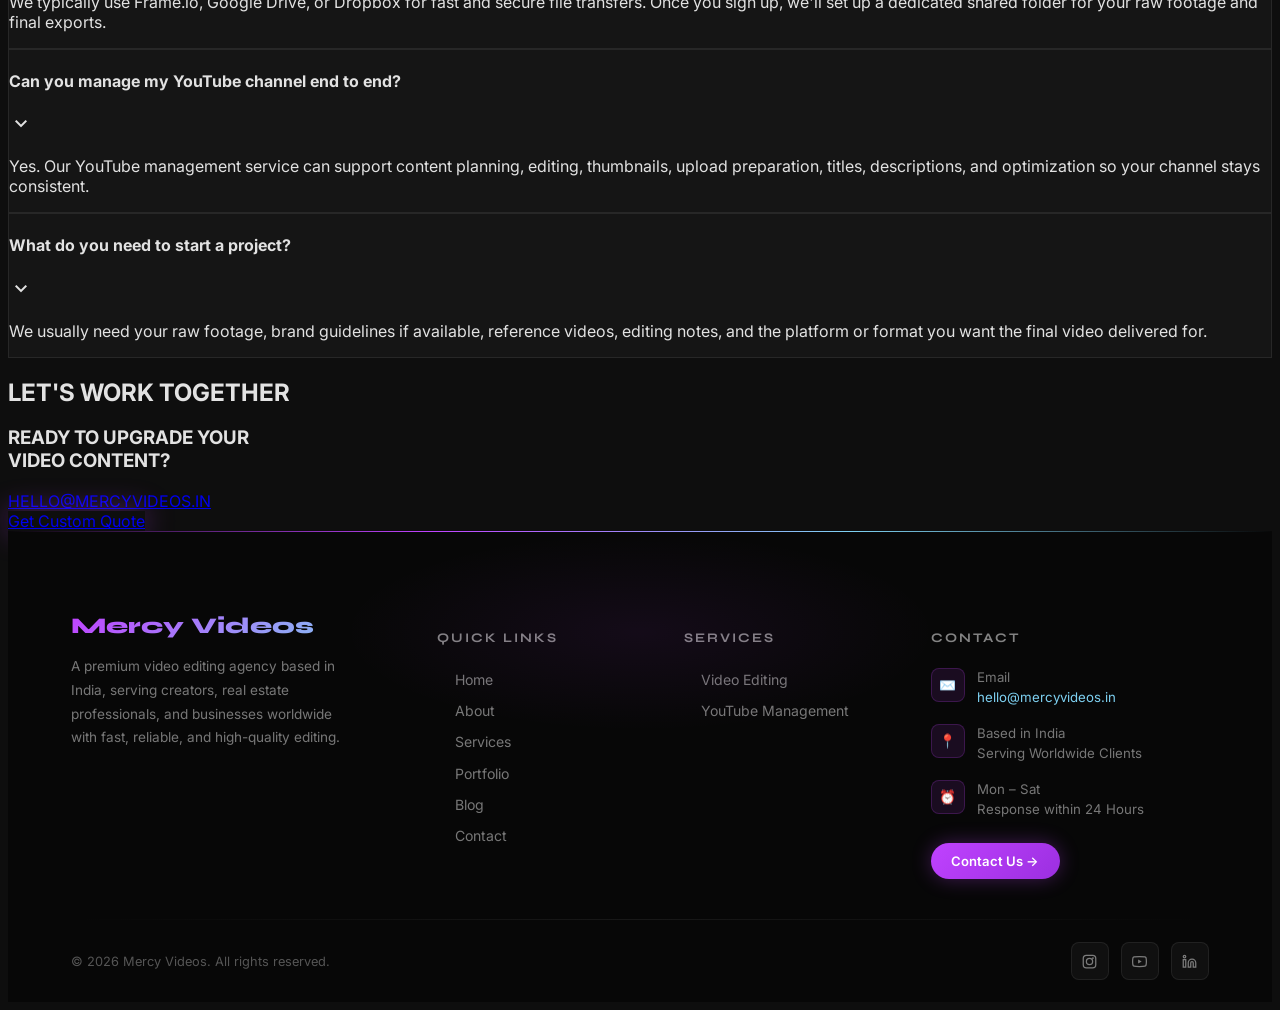
==== commit 062f1cef: "b" ====
--- a/index.html
+++ b/index.html
@@ -659,7 +659,7 @@
   <div class="footer-bottom">
     <span class="footer-copy">© 2026 Mercy Videos. All rights reserved.</span>
     <div class="social-links">
-      <a class="social-link" href="www.instagram.com/mercy_videos/" title="Instagram">
+      <a class="social-link" href="www.instagram.com/mercy_videos/" target="_blank" rel="noopener noreferrer" title="Instagram">
         <svg width="15" height="15" viewBox="0 0 24 24" fill="none" stroke="currentColor" stroke-width="2"><rect x="2" y="2" width="20" height="20" rx="5"/><circle cx="12" cy="12" r="5"/><circle cx="17.5" cy="6.5" r="1.5" fill="currentColor" stroke="none"/></svg>
       </a>
       <a class="social-link" href="www.youtube.com/@Mercy_Videos" title="YouTube">
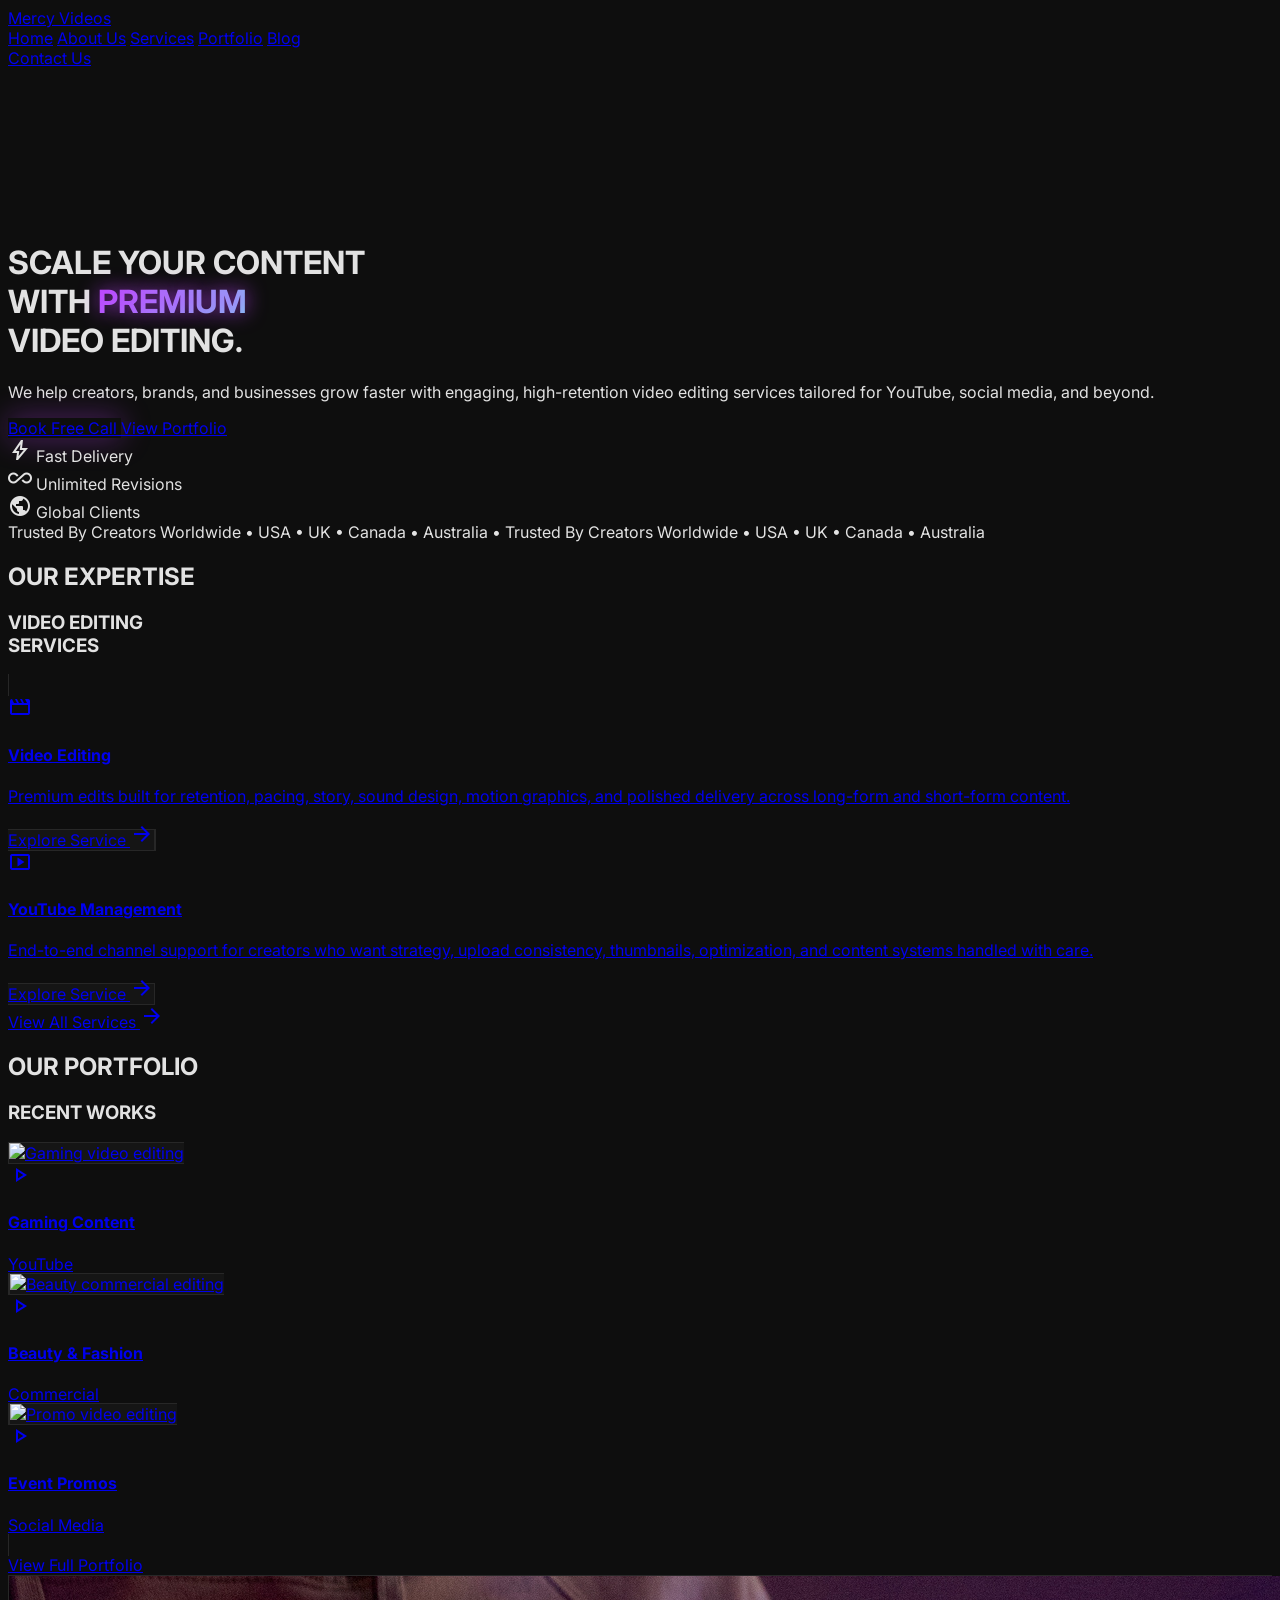
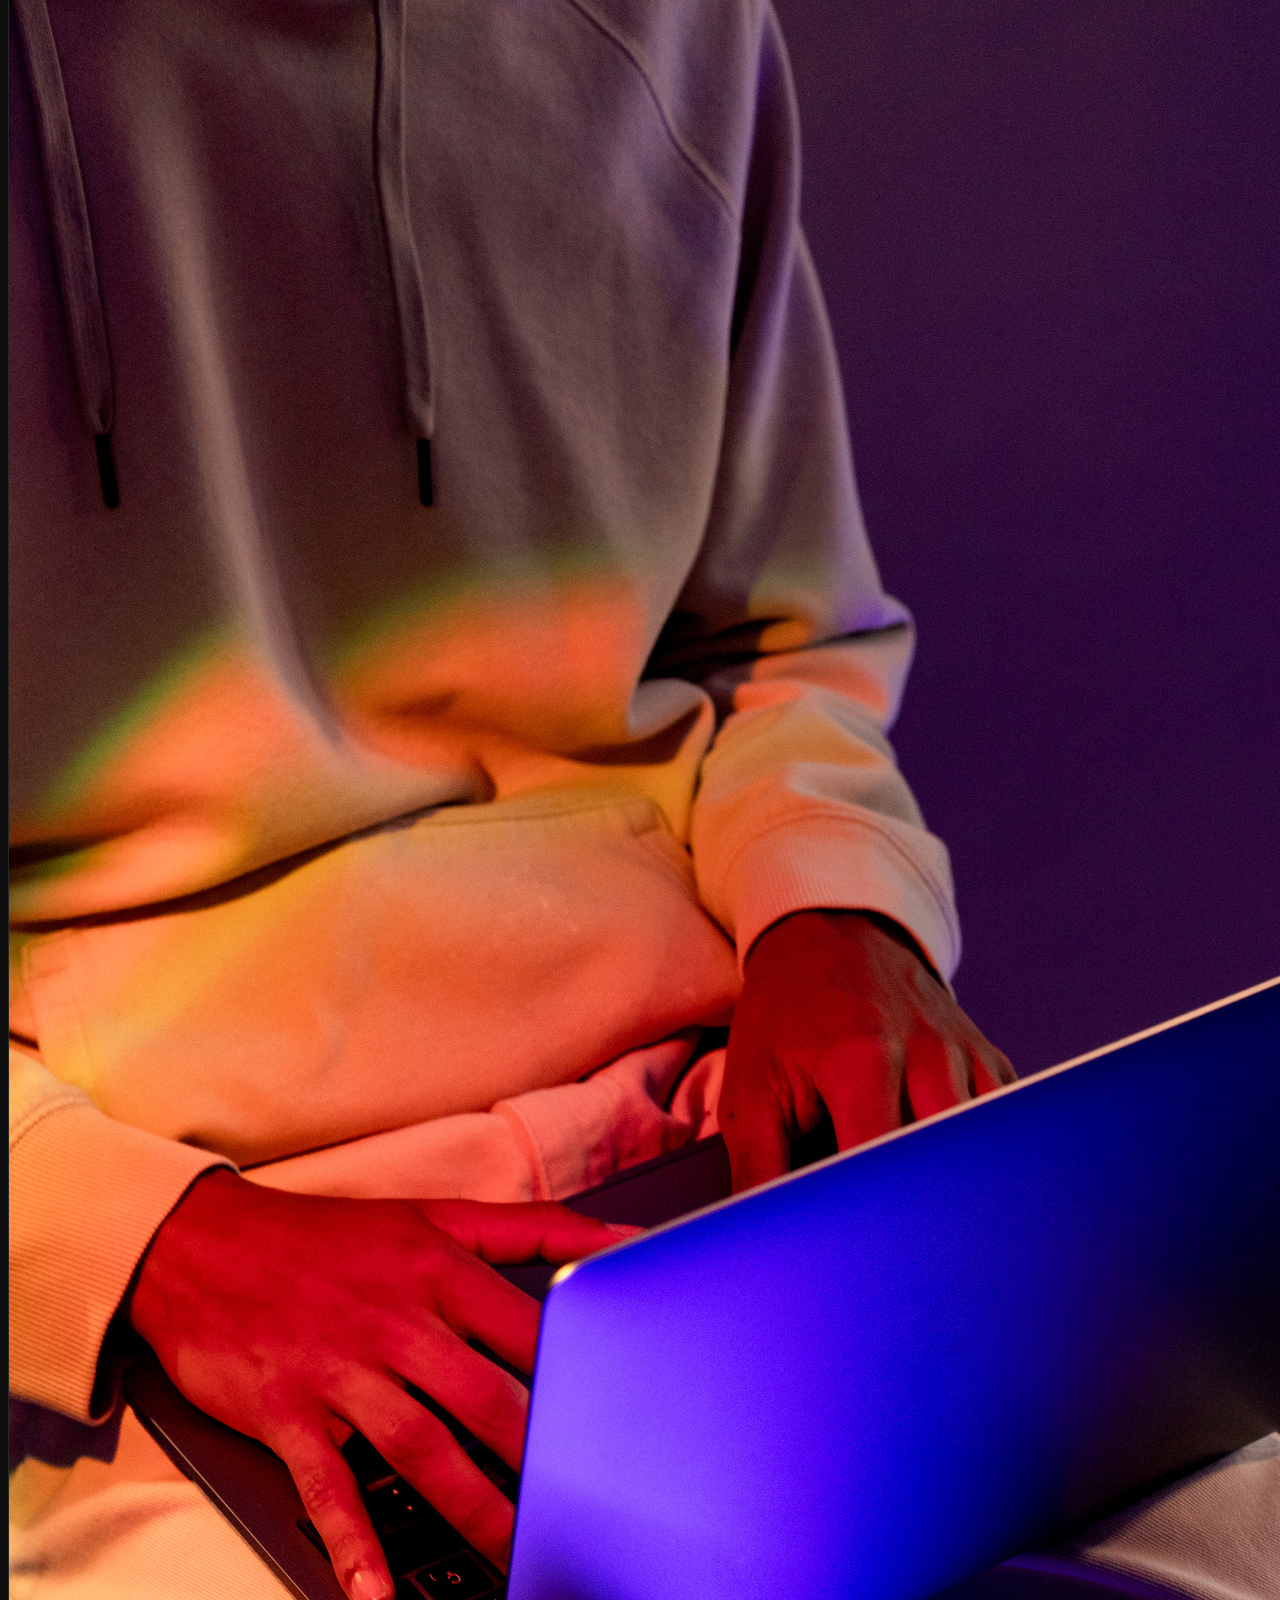
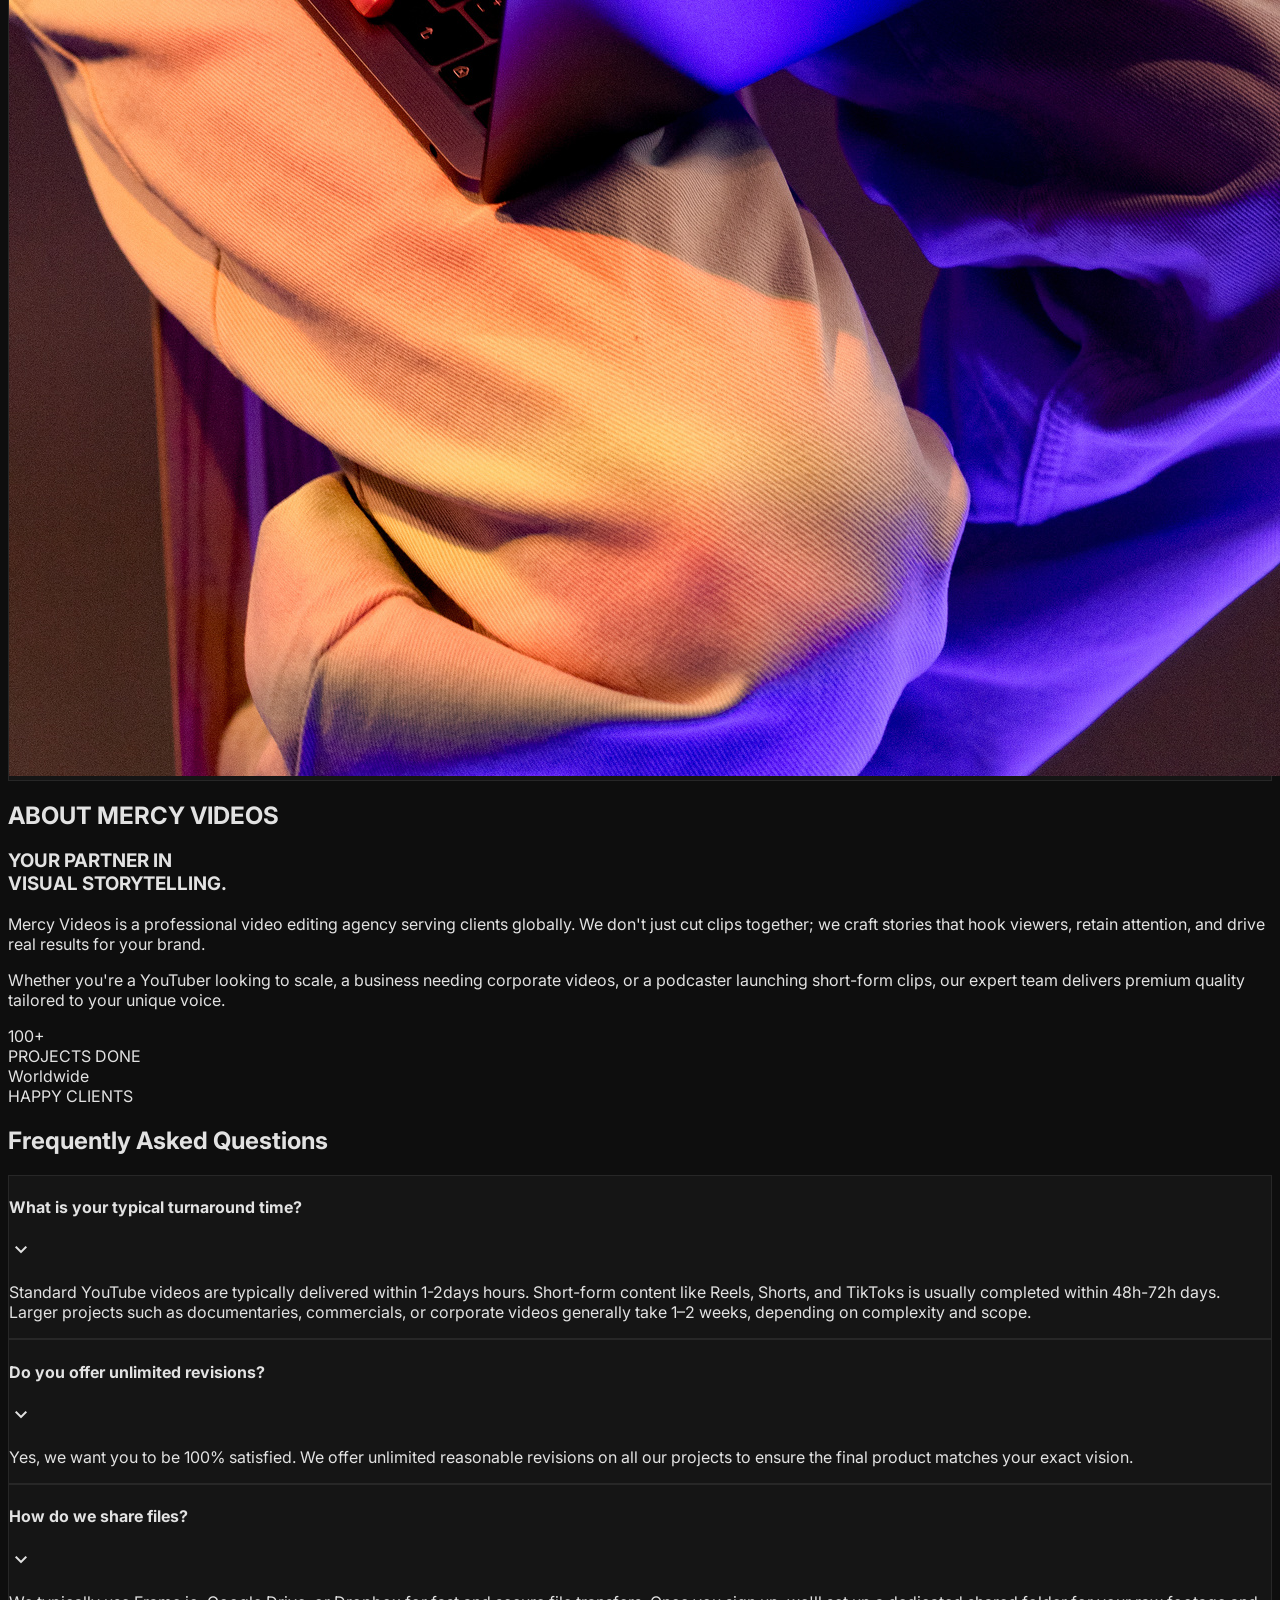
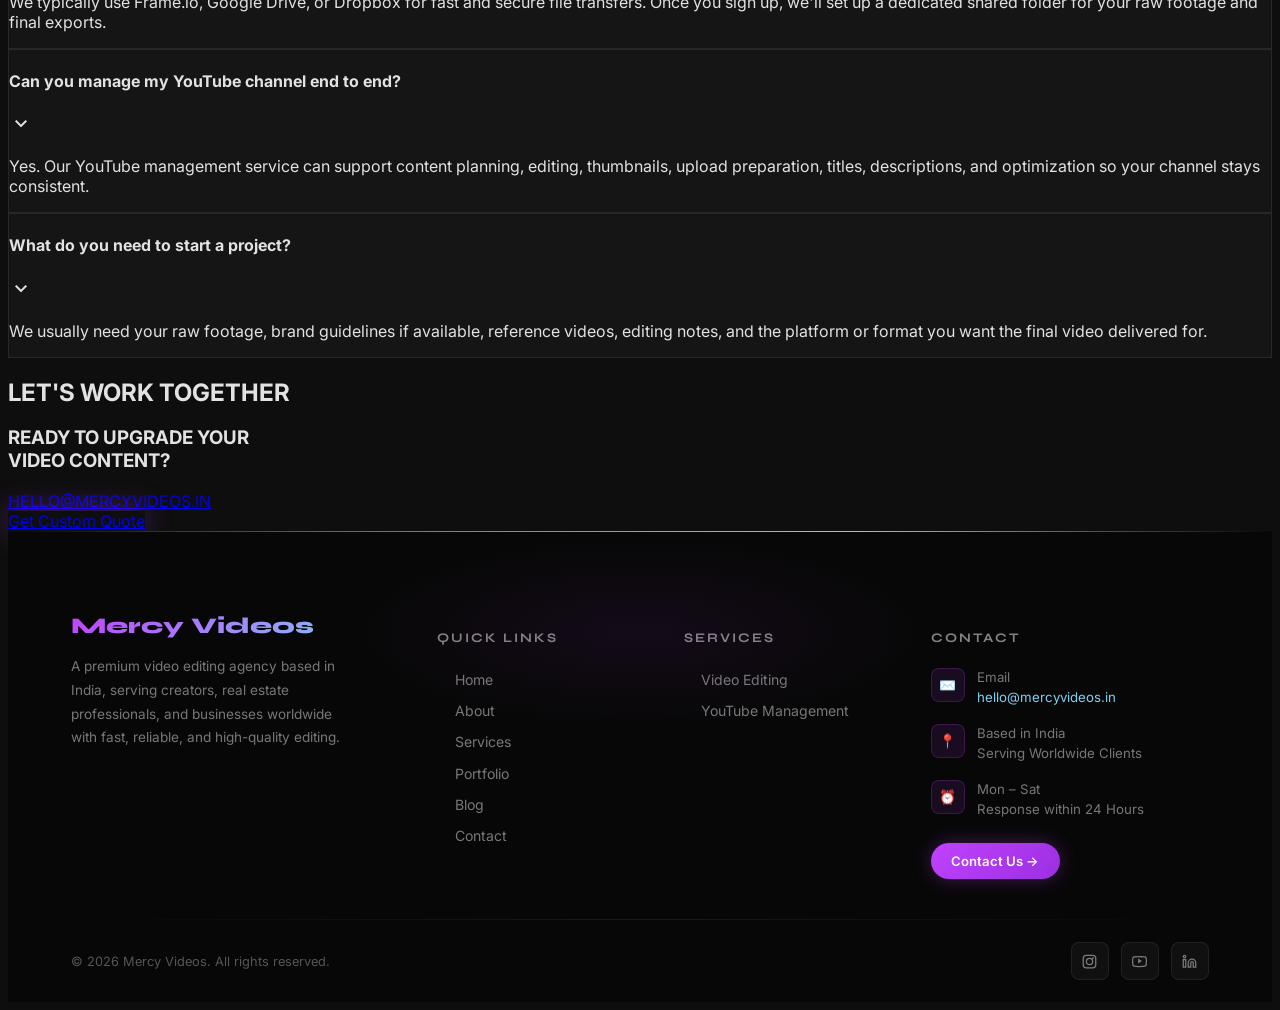
==== commit c5134fbd: "Update social media links in footer across multiple pages Co-authored-by: Copilot <copilot@github.co" ====
--- a/index.html
+++ b/index.html
@@ -659,13 +659,13 @@
   <div class="footer-bottom">
     <span class="footer-copy">© 2026 Mercy Videos. All rights reserved.</span>
     <div class="social-links">
-      <a class="social-link" href="www.instagram.com/mercy_videos/" target="_blank" rel="noopener noreferrer" title="Instagram">
+      <a class="social-link" href="https://www.instagram.com/mercy_videos/" title="Instagram" target="_blank" rel="noopener noreferrer">
         <svg width="15" height="15" viewBox="0 0 24 24" fill="none" stroke="currentColor" stroke-width="2"><rect x="2" y="2" width="20" height="20" rx="5"/><circle cx="12" cy="12" r="5"/><circle cx="17.5" cy="6.5" r="1.5" fill="currentColor" stroke="none"/></svg>
       </a>
-      <a class="social-link" href="www.youtube.com/@Mercy_Videos" title="YouTube">
-        <svg width="15" height="15" viewBox="0 0 24 24" fill="none" stroke="currentColor" stroke-width="2"><path d="M22.54 6.42a2.78 2.78 0 00-1.95-1.96C18.88 4 12 4 12 4s-6.88 0-8.59.46A2.78 2.78 0 001.46 6.42 29 29 0 001 12a29 29 0 00.46 5.58 2.78 2.78 0 001.95 1.96C5.12 20 12 20 12 20s6.88 0 8.59-.46a2.78 2.78 0 001.95-1.96A29 29 0 0023 12a29 29 0 00-.46-5.58z"/><polygon points="9.75 15.02 15.5 12 9.75 8.98 9.75 15.02" fill="currentColor" stroke="none"/></svg>
+      <a class="social-link" href="https://www.youtube.com/@Mercy_Videos" title="YouTube" target="_blank" rel="noopener noreferrer">
+        <svg width="15" height="15" viewBox="0 0 24 24" fill="none" stroke="currentColor" stroke-width="2"><path d="M22.54 6.42a2.78 2.78 0 00-1.95-1.96C18.88 4 12 4 12 4s-6.88 0-8.59.46A2.78 2.78 0 001.46 6.42 29 29 0 001 12a29 29 0 00.46 5.58 2.78 2.78 0 001.95 1.96C5.12 20 12 20 12 20s6.88 0 8.59-.46a2.78 2.78 0 001.95-1.96A29 29 0 0023 12a29 29 0 00-.46-5.58z"/><polygon points="9.75 15.02 15.91 11.08 9.75 7.14 9.75 15.02" fill="currentColor" stroke="none"/></svg>
       </a>
-      <a class="social-link" href="www.linkedin.com/company/mercyvideos/" title="LinkedIn">
+      <a class="social-link" href="https://www.linkedin.com/company/mercyvideos/" title="LinkedIn" target="_blank" rel="noopener noreferrer">
         <svg width="15" height="15" viewBox="0 0 24 24" fill="none" stroke="currentColor" stroke-width="2"><path d="M16 8a6 6 0 016 6v7h-4v-7a2 2 0 00-2-2 2 2 0 00-2 2v7h-4v-7a6 6 0 016-6z"/><rect x="2" y="9" width="4" height="12"/><circle cx="4" cy="4" r="2"/></svg>
       </a>
     </div>
